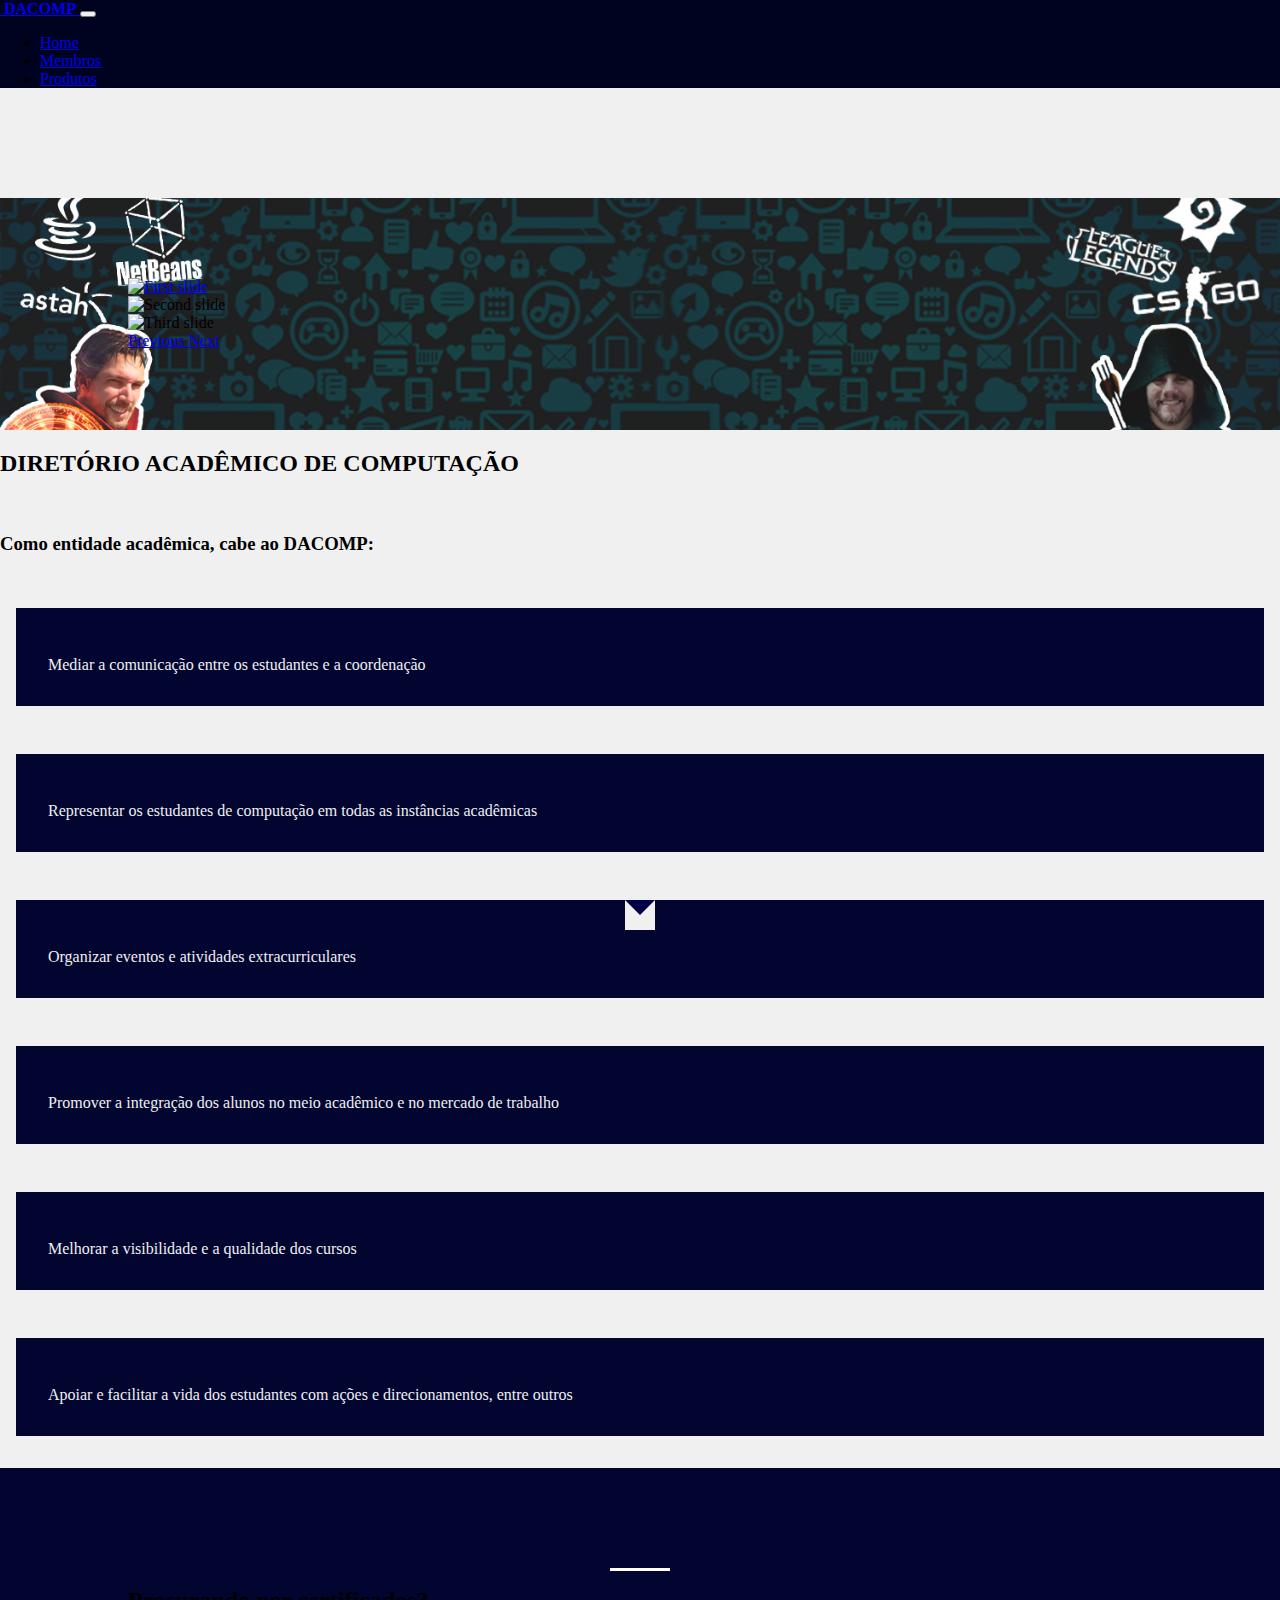
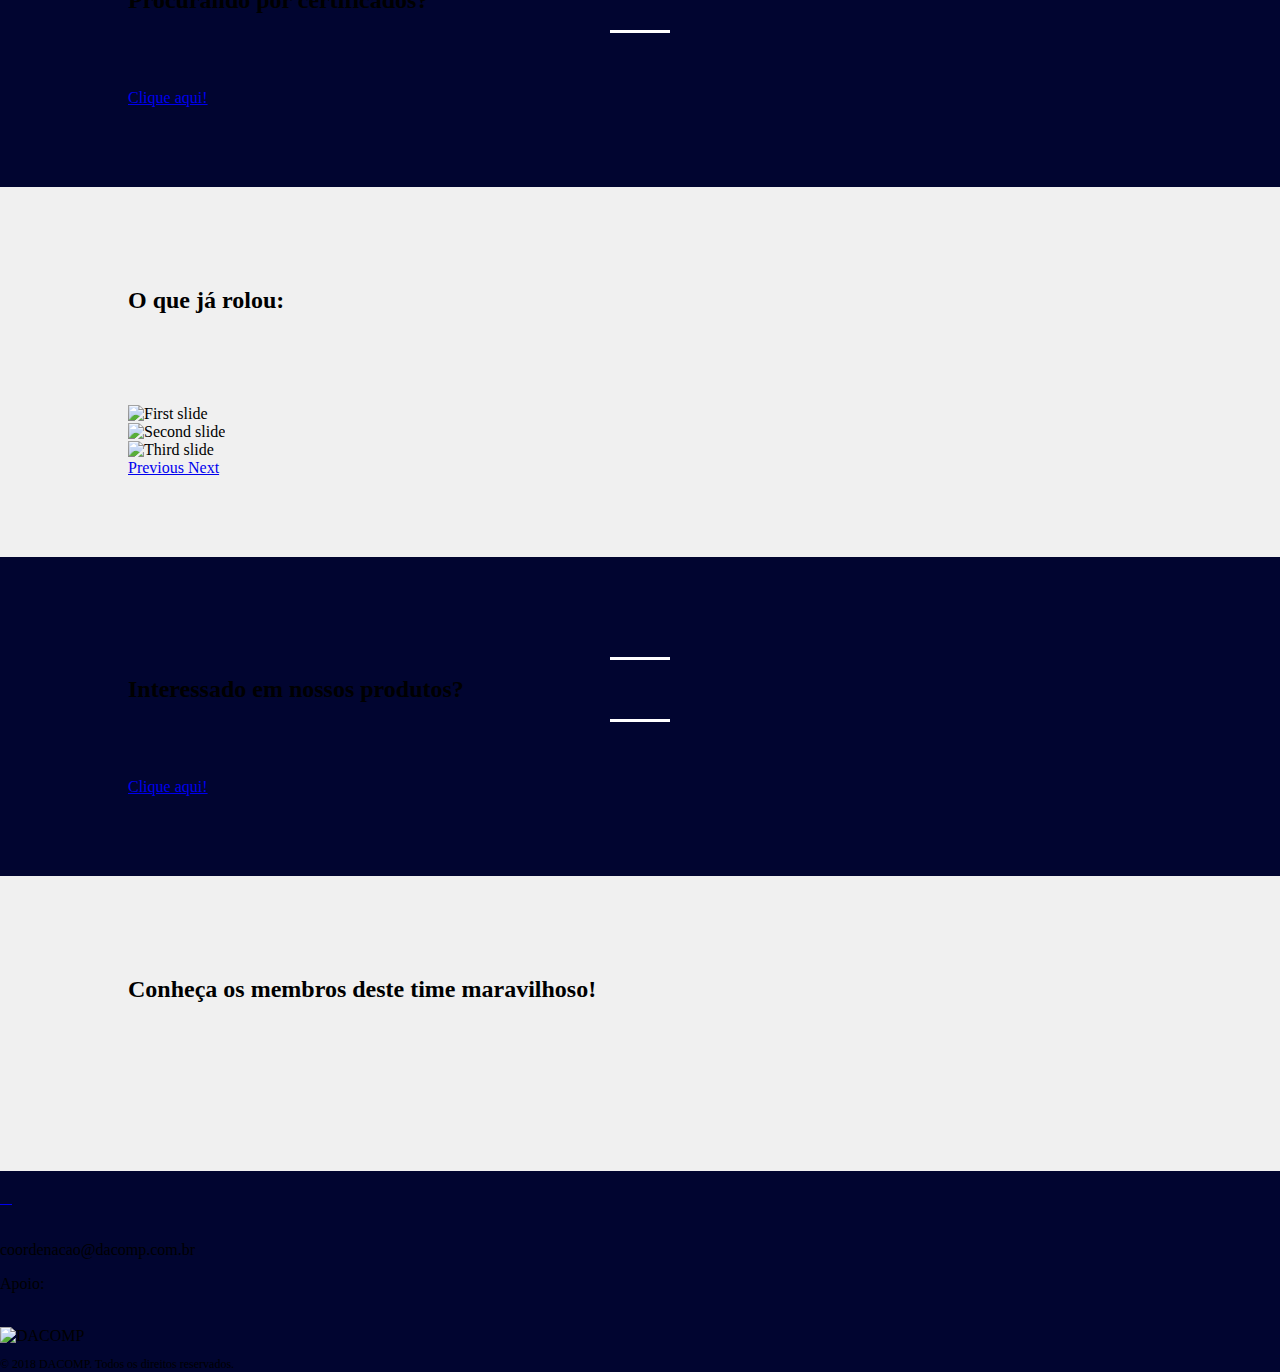
==== index.html @ 83add650 "Alterado membros e produtos" ====
<!DOCTYPE html>
<html lang="en">

<head>
    <meta charset="UTF-8">
    <meta name="viewport" content="width=device-width, initial-scale=1.0">
    <meta http-equiv="X-UA-Compatible" content="ie=edge">

    <!-- <link rel="stylesheet" href="https://maxcdn.bootstrapcdn.com/bootstrap/4.0.0/css/bootstrap.min.css" integrity="sha384-Gn5384xqQ1aoWXA+058RXPxPg6fy4IWvTNh0E263XmFcJlSAwiGgFAW/dAiS6JXm" crossorigin="anonymous"> -->
    <link rel="stylesheet" href="./styles/bootstrap_lux.css">
    <link rel="stylesheet" href="./styles/styles.css">

    <link rel="icon" href="./favicon.ico">

    <title>DACOMP</title>
</head>

<body class="dacomp-is-the-best-da">

    <!-- navbar TOPERZEDSON -->
    <nav class="navbar fixed-top navbar-dark navbar-expand-lg justify-content-between">
        <div class="container">

            <a class="navbar-brand" href="./index.html">
                <img src="./assets/logo_dacomp_vetor_branca_transparente.png" height="45" alt="">
                <strong>DACOMP</strong>
            </a>
            <button class="navbar-toggler" type="button" data-toggle="collapse" data-target="#navbarSupportedContent" aria-controls="navbarSupportedContent" aria-expanded="false" aria-label="Toggle navigation">
                <span class="navbar-toggler-icon"></span>
            </button>
            <div class="collapse navbar-collapse" id="navbarSupportedContent">
                <ul class="navbar-nav mr-auto">
                    <li class="nav-item active">
                        <a class="nav-link" href="./index.html">Home</a>
                    </li>
                    <li class="nav-item">
                        <a class="nav-link" href="./members.html">Membros</a>
                    </li>
                    <li class="nav-item">
                            <a class="nav-link" href="./products.html">Produtos</a>
                        </li>
                </ul>
            </div>

            
        </div>
    </nav>
    

    <div class="pe-nes">
        <!-- esta div serve pra ajustar o tamanho da desgraça do navbar-fixed-top ao resto da page -->
        <!-- TODO: abrir um issue reclamando do navbar-fixed-top no GitHub -->
    </div>

    <!-- carrossel boladasso -->
    <div class="pncdd">
        <div class="container sdds-anken">
            
            <div id="carousel1" class="carousel slide row" data-ride="carousel">
                <div class="carousel-inner">
                    <div class="carousel-item active">
                        <a href="./members.html"><img class="d-block w-100" src="https://scontent.fcpq2-1.fna.fbcdn.net/v/t1.0-9/14937325_1817105541905283_8725481936061679353_n.jpg?oh=362b35175445aebd5ca8279588c37ada&oe=5B26191D" alt="First slide"></a>
                    
                    </div>
                    <div class="carousel-item">
                    <img class="d-block w-100" src="https://scontent.fcpq2-1.fna.fbcdn.net/v/t1.0-9/14937325_1817105541905283_8725481936061679353_n.jpg?oh=362b35175445aebd5ca8279588c37ada&oe=5B26191D" alt="Second slide">
                    </div>
                    <div class="carousel-item">
                    <img class="d-block w-100" src="https://scontent.fcpq2-1.fna.fbcdn.net/v/t1.0-9/14937325_1817105541905283_8725481936061679353_n.jpg?oh=362b35175445aebd5ca8279588c37ada&oe=5B26191D" alt="Third slide">
                    </div>
              
                </div>
                <a class="carousel-control-prev" href="#carousel1" role="button" data-slide="prev">
                    <span class="carousel-control-prev-icon" aria-hidden="true"></span>
                    <span class="sr-only">Previous</span>
                </a>
                <a class="carousel-control-next" href="#carousel1" role="button" data-slide="next">
                    <span class="carousel-control-next-icon" aria-hidden="true"></span>
                    <span class="sr-only">Next</span>
                </a>
            </div>

        </div>

        
    </div>
    
    <!-- sobre nós -->
    <div class="container pncdf text-center w-75">

        <h2><strong>DIRETÓRIO ACADÊMICO DE COMPUTAÇÃO</strong></h2>
        <br>
        <h3>Como entidade acadêmica, cabe ao DACOMP:</h3>
        <br>

        <div class="row">

            <div class="speech-bubble speech-bubble-bottom bg-blue col-md-4">
                <p>Mediar a comunicação entre os estudantes e a coordenação</p>
            </div>

            <div class="speech-bubble speech-bubble-bottom bg-blue col-md-4">
                <p>Representar os estudantes de computação em todas as instâncias acadêmicas</p>
            </div>

            <div class="speech-bubble speech-bubble-bottom bg-blue col-md-4">
                <p>Organizar eventos e atividades extracurriculares</p>
            </div>

            <div class="speech-bubble speech-bubble-bottom bg-blue col-md-4">
                <p>Promover a integração dos alunos no meio acadêmico e no mercado de trabalho</p>
            </div>

            <div class="speech-bubble speech-bubble-bottom bg-blue col-md-4">
                <p>Melhorar a visibilidade e a qualidade dos cursos</p>
            </div>

            <div class="speech-bubble speech-bubble-bottom bg-blue col-md-4">
                <p>Apoiar e facilitar a vida dos estudantes com ações e direcionamentos, entre outros</p>
            </div>

        </div>
    </div>

    <!-- alguém disse certificado? -->
    <div class="bg-blue sdds-anken">
        <div class="container text-center">
            <h2 class="text-light header-effect">Procurando por certificados?</h2>
            <br><br>
            <a href="http://dceutfpr.org.br/login/" class="btn btn-outline-light">Clique aqui!</a>
        </div>
    </div>

    <!-- segundo carrossel boladérrimo -->
    <!-- TODO: ParticleJS -->
    <div>
        <div class="container sdds-anken text-center">

            <h2 style="padding-bottom: 7%;">O que já rolou:</h2>
            
            <div id="carousel2" class="carousel slide row" data-ride="carousel">
                <div class="carousel-inner">
                    <div class="carousel-item active">
                    <img class="d-block w-100" src="https://scontent.fcpq2-1.fna.fbcdn.net/v/t1.0-9/14937325_1817105541905283_8725481936061679353_n.jpg?oh=362b35175445aebd5ca8279588c37ada&oe=5B26191D" alt="First slide">
                    </div>
                    <div class="carousel-item">
                    <img class="d-block w-100" src="https://scontent.fcpq2-1.fna.fbcdn.net/v/t1.0-9/14937325_1817105541905283_8725481936061679353_n.jpg?oh=362b35175445aebd5ca8279588c37ada&oe=5B26191D" alt="Second slide">
                    </div>
                    <div class="carousel-item">
                    <img class="d-block w-100" src="https://scontent.fcpq2-1.fna.fbcdn.net/v/t1.0-9/14937325_1817105541905283_8725481936061679353_n.jpg?oh=362b35175445aebd5ca8279588c37ada&oe=5B26191D" alt="Third slide">
                    </div>
                </div>
                <a class="carousel-control-prev" href="#carousel2" role="button" data-slide="prev">
                    <span class="carousel-control-prev-icon" aria-hidden="true"></span>
                    <span class="sr-only">Previous</span>
                </a>
                <a class="carousel-control-next" href="#carousel2" role="button" data-slide="next">
                    <span class="carousel-control-next-icon" aria-hidden="true"></span>
                    <span class="sr-only">Next</span>
                </a>
            </div>

        </div>

        
    </div>

    <!-- leva pra página de produtos -->
    <div class="bg-blue sdds-anken">
        <div class="container text-center">
            <h2 class="text-light header-effect">Interessado em nossos produtos?</h2>
            <br><br>
            <a href="http://dceutfpr.org.br/login/" class="btn btn-outline-light">Clique aqui!</a>
        </div>
    </div>

    <!-- link pra página dos membros -->
    <div class="container text-center">
        
        <h2 class="sdds-anken">Conheça os membros deste time maravilhoso!</h2>
        
        <a href="./members.html" class="">
            <img src="https://scontent.fcpq2-1.fna.fbcdn.net/v/t1.0-9/17630135_1661794627170675_1693932002051911657_n.jpg?oh=533e855bcac379140e3bf344f9e1c675&oe=5B176020"
             alt="" style="margin-bottom: 5%" class="img-fluid">
        </a>
        
    </div>

    <!-- contatinhos rs hehe -->
    <div class="bg-blue text-light">
        <div class="container text-center foot">
            <div class="row">

                <div class="col-6">
                    <br>
                    <div class="row">

                        <div class="col">
                            
                            <ul class="footer-list list-unstyled">
                                <li>
                                    <a href="https://www.facebook.com/dacompcp/">
                                        <img src="./assets/icons/facebookFlat.svg" alt="" width="10%">
                                    </a>
                                </li>
                                <li>
                                    <a href="https://www.instagram.com/dacompcp/">
                                        <img src="./assets/icons/instagramFlat.png" alt="" width="10%">
                                    </a>
                                </li>
                                <li>
                                    <a href="https://twitter.com/dacompcp">
                                        <img src="./assets/icons/twitterFlat.png" alt="" width="10%">
                                    </a>
                                </li>
                                <li>
                                    <a href="https://www.youtube.com/channel/UCRXId_l2xSd8hueiFrM8HEw">
                                        <img src="./assets/yt_logo_mono_dark.png" alt="" width="10%">
                                    </a>
                                </li>
                            </ul>

                        </div>
                        
                    </div>
                    <br>
                    <p>coordenacao@dacomp.com.br</p>
                    <p>Apoio: <a href="http://www.unect.com.br"><img src="./assets/icons/logo_unect_jr_png.png" alt="" width="10%"> </a>       </>
                </div>

                <div class="col-6">
                    <br>
                    <img src="./assets/icons/icon.ico" alt="DACOMP" class="text-center" width="30%">
                    <p class="copyright">© 2018 DACOMP. Todos os direitos reservados.</p>
                </div>

            </div>
        </div>
    </div>
    
    
    <script src="https://code.jquery.com/jquery-3.2.1.slim.min.js" integrity="sha384-KJ3o2DKtIkvYIK3UENzmM7KCkRr/rE9/Qpg6aAZGJwFDMVNA/GpGFF93hXpG5KkN" crossorigin="anonymous"></script>
    <script src="https://cdnjs.cloudflare.com/ajax/libs/popper.js/1.12.9/umd/popper.min.js" integrity="sha384-ApNbgh9B+Y1QKtv3Rn7W3mgPxhU9K/ScQsAP7hUibX39j7fakFPskvXusvfa0b4Q" crossorigin="anonymous"></script>
    <script src="https://maxcdn.bootstrapcdn.com/bootstrap/4.0.0/js/bootstrap.min.js" integrity="sha384-JZR6Spejh4U02d8jOt6vLEHfe/JQGiRRSQQxSfFWpi1MquVdAyjUar5+76PVCmYl" crossorigin="anonymous"></script>
        
    <!-- inicia os carrosséis -->
    <script>
        $(document).ready(function(){
            $('.carousel').carousel();
        });
    </script>
    
</body>

</html>
---- styles/styles.css ----
body, html {
    height: 100%;
    padding: 0;
    margin: 0;
}

.dacomp-is-the-best-da {
    background-color: 	#f0f0f0;
}

.card {
    background-color: white;
}

.pe-nes{
    height: 93.75px;
}

.pncdd {    
    background: url("../assets/Capa_Anken_90.png") no-repeat center;
    background-size: cover;
    margin-bottom: 1rem;
}

.assossiados {
    border-top: thin solid teal;
    border-radius: 1%;
}

.sdds-anken{
    padding: 5rem 10%;
}

.galao{
    margin-bottom: 2rem;
    padding: 0 4rem;
}

.navbar{
    background-color: black;
}

.pad-top{
    padding-top: 1rem;
}

.img-card {
    height: 20rem;
    width: 100%;
    object-fit: cover;
}

.card-title {
    font-weight: bold;
}

.feitosa {
    box-shadow: 5px 7px 5px #444;
    padding: 0;
    margin: 1rem;    
}

.card {
    border-right: none;
    border-bottom: none;
}

.border-top {
    border-top: 5rem;
}

.footer {
    position: absolute;
    width: 100%;
    padding: 2rem 0;
}

hr {    
    border: 0;
    height: 1px;
    background-image: linear-gradient(to right, rgba(0, 0, 0, 0), rgba(0, 0, 0, 0.75), rgba(0, 0, 0, 0));
}

.speech-bubble {
    color: 	#f0f0f0;
    padding: 2rem;
    border: 1rem solid 	#f0f0f0;
    margin-bottom: 1rem
}

.speech-bubble p {
    margin-bottom: 0;
}

.speech-bubble:after {
    content: '';
    position: absolute;

    width: 0;
    height: 0;

    border: 15px solid;
}

.speech-bubble-bottom:after {
    border-top-color: #010048;

    top: 100%;
    left: 50%;
    margin-left: -15px;   
}

.ruaK {
    margin: 0.33rem 0;
}

.copyright {
    font-size: 0.75rem;
}

.footer-list {
    list-style-type: none;
    margin: 0;
    padding: 0;
}

.footer-list li {
    display: inline;
}

.end {
    display: inline-block;
}

.foot {
    bottom: 0;
}

.media {
    margin: 2rem 0;
    display: inline-block;
}

.media img {
    margin-right: 0 !important;
}

.bg-blue {
    background-color: #010530;
}

.navbar {
    background-color: #000320;
}

.header-effect:before, .header-effect:after {
    content: "";
    display: block;
    width: 60px;
    height: 3px;
    background: #fff;
    margin: 1rem auto;
}

.align-rigth {
    justify-content: flex-end;
}

.relative {
    position: relative;
}

canvas {
    display: block;
    vertical-align: bottom;
}

#particles-js {
    position: absolute;
    width: 100%;
    height: 100%;
    top: 0;
    right: 0;
}

.size {
    max-height: 302px;
    max-width: 791px;
}
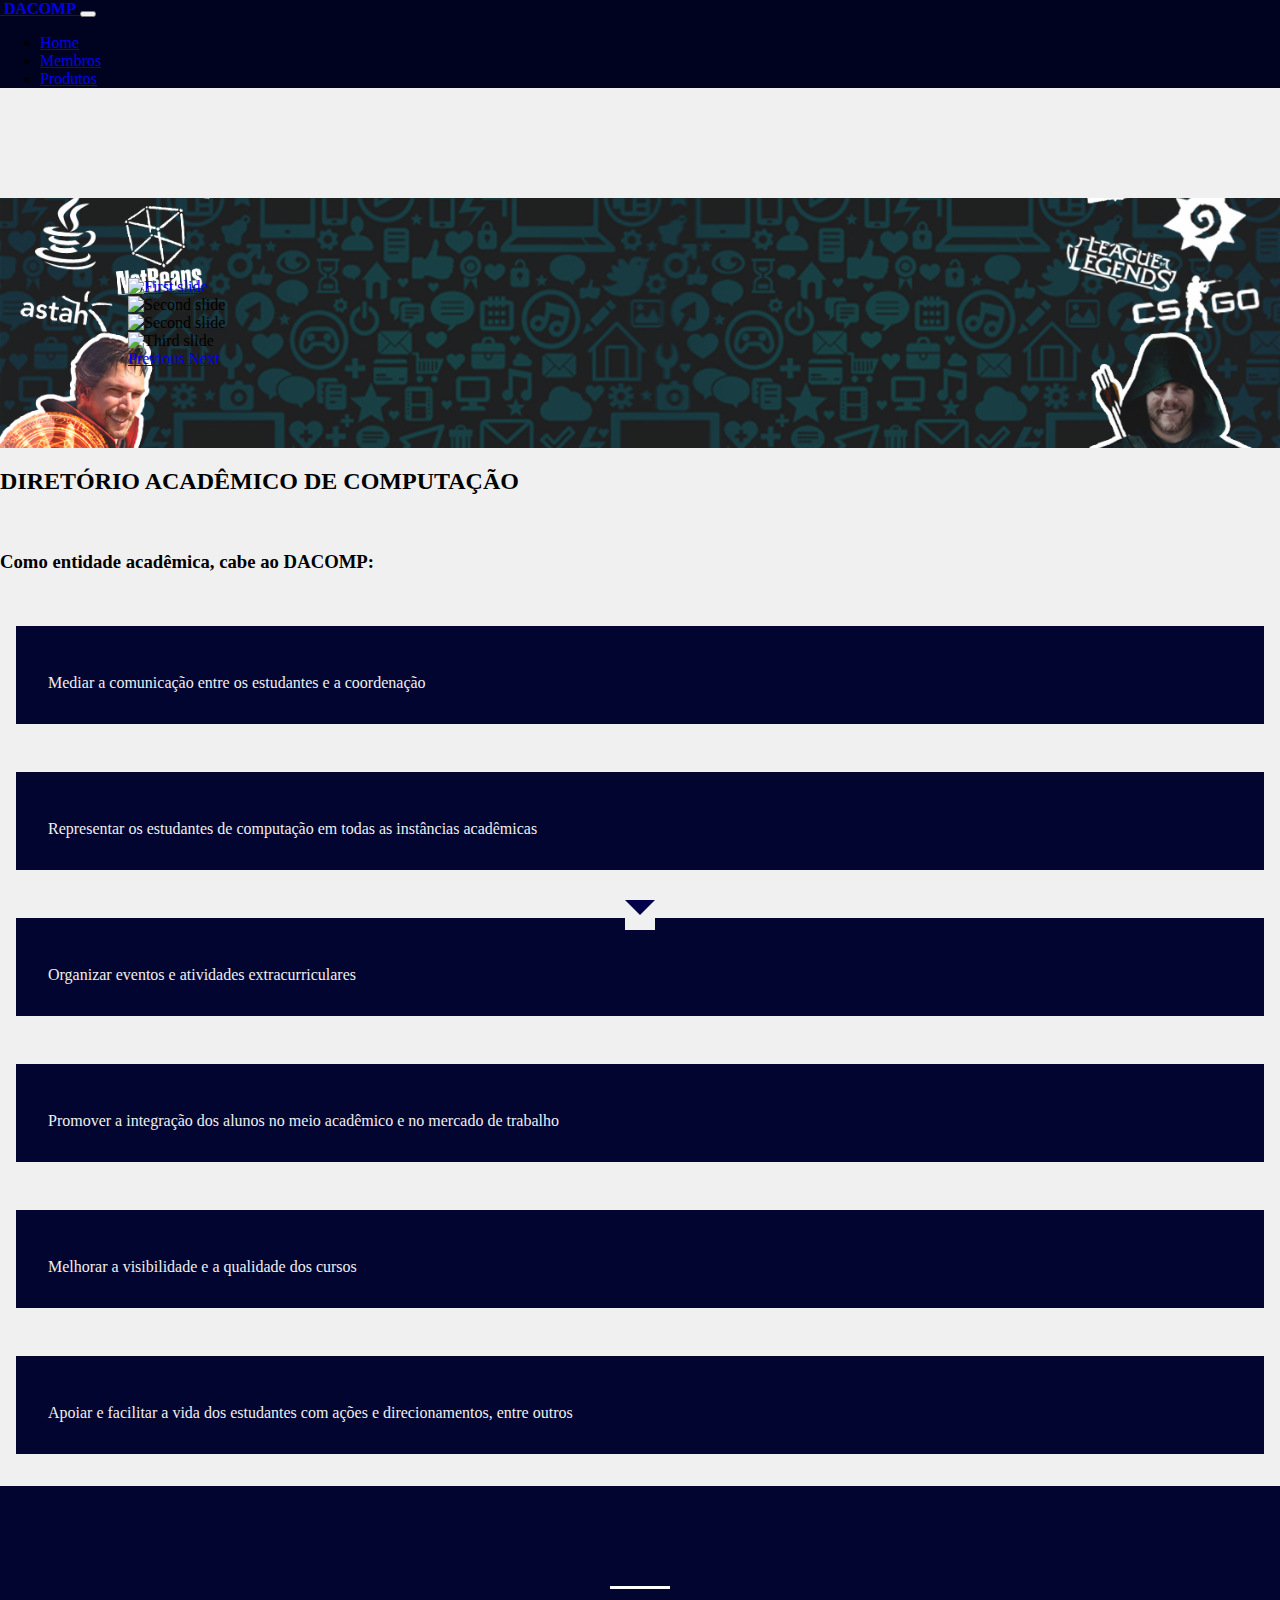
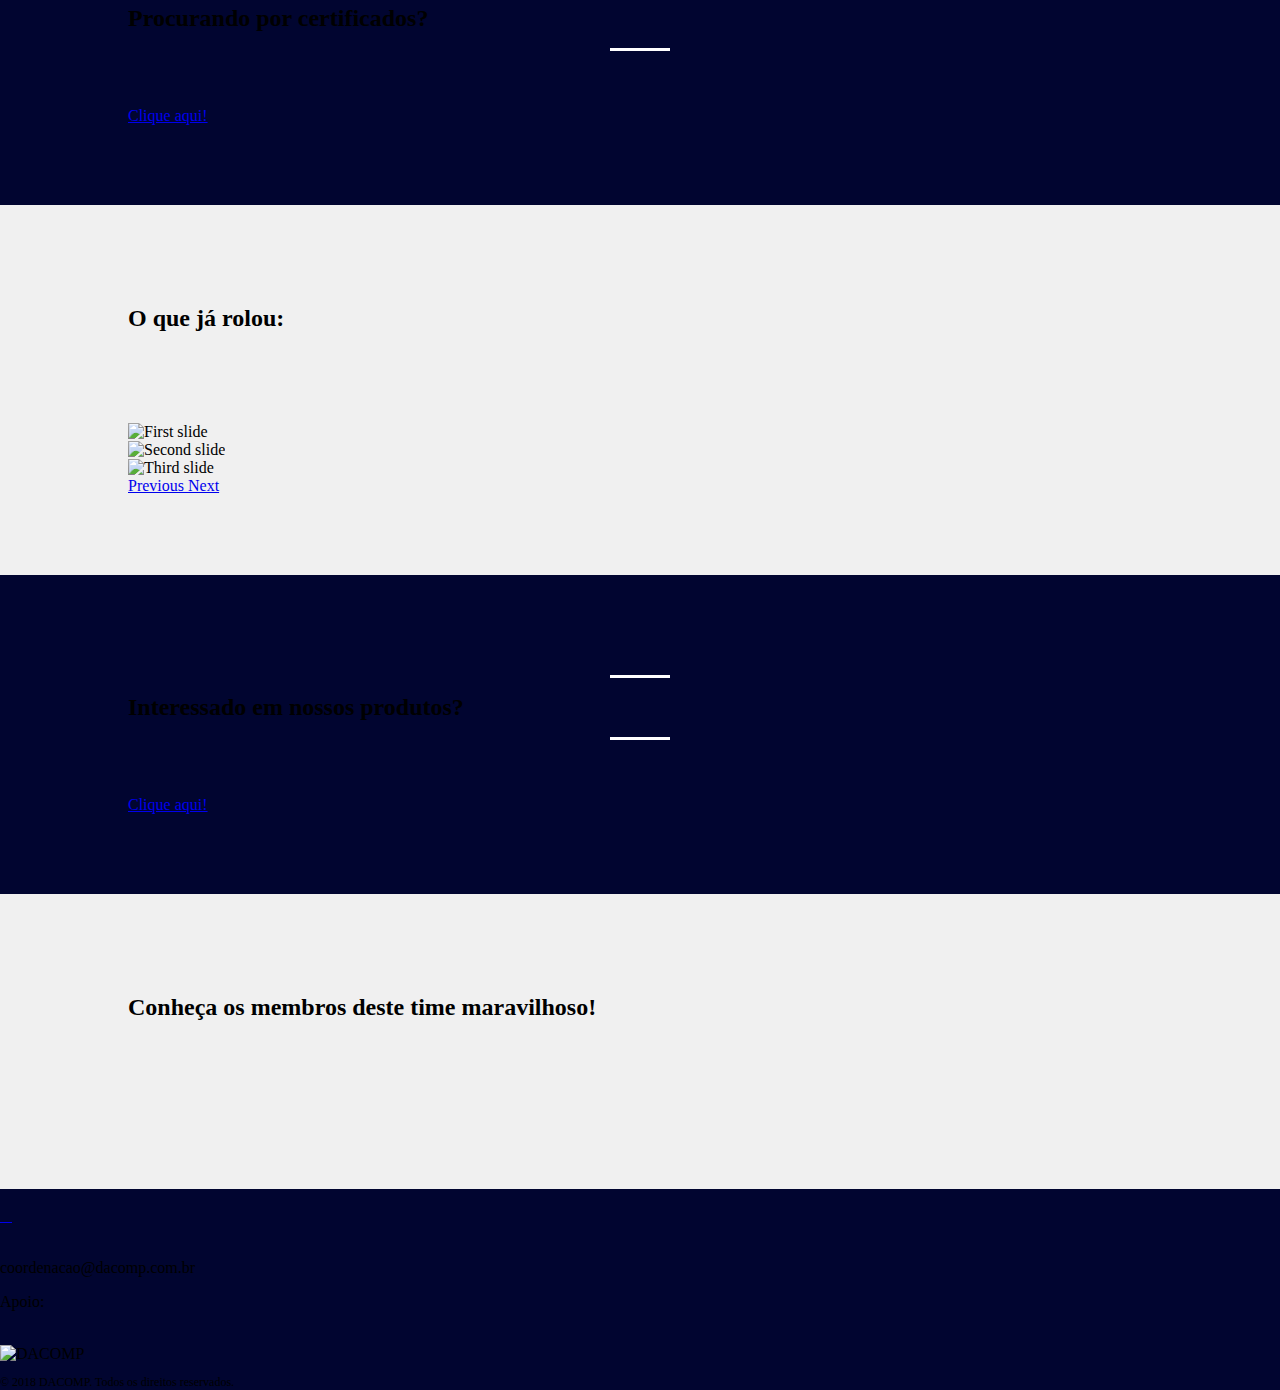
==== commit e0776f3a: "Merge branch 'master' into master" ====
--- a/index.html
+++ b/index.html
@@ -7,7 +7,7 @@
     <meta http-equiv="X-UA-Compatible" content="ie=edge">
 
     <!-- <link rel="stylesheet" href="https://maxcdn.bootstrapcdn.com/bootstrap/4.0.0/css/bootstrap.min.css" integrity="sha384-Gn5384xqQ1aoWXA+058RXPxPg6fy4IWvTNh0E263XmFcJlSAwiGgFAW/dAiS6JXm" crossorigin="anonymous"> -->
-    <link rel="stylesheet" href="./styles/bootstrap_lux.css">
+    <link rel="stylesheet" href="./styles/bootstrap_pulse.css">
     <link rel="stylesheet" href="./styles/styles.css">
 
     <link rel="icon" href="./favicon.ico">
@@ -16,20 +16,19 @@
 </head>
 
 <body class="dacomp-is-the-best-da">
-
     <!-- navbar TOPERZEDSON -->
     <nav class="navbar fixed-top navbar-dark navbar-expand-lg justify-content-between">
         <div class="container">
-
             <a class="navbar-brand" href="./index.html">
                 <img src="./assets/logo_dacomp_vetor_branca_transparente.png" height="45" alt="">
                 <strong>DACOMP</strong>
             </a>
-            <button class="navbar-toggler" type="button" data-toggle="collapse" data-target="#navbarSupportedContent" aria-controls="navbarSupportedContent" aria-expanded="false" aria-label="Toggle navigation">
+            <button class="navbar-toggler" type="button" data-toggle="collapse" data-target="#navbarSupportedContent" aria-controls="navbarSupportedContent"
+                aria-expanded="false" aria-label="Toggle navigation">
                 <span class="navbar-toggler-icon"></span>
             </button>
-            <div class="collapse navbar-collapse" id="navbarSupportedContent">
-                <ul class="navbar-nav mr-auto">
+            <div class="collapse navbar-collapse align-rigth" id="navbarSupportedContent">
+                <ul class="navbar-nav">
                     <li class="nav-item active">
                         <a class="nav-link" href="./index.html">Home</a>
                     </li>
@@ -37,38 +36,43 @@
                         <a class="nav-link" href="./members.html">Membros</a>
                     </li>
                     <li class="nav-item">
-                            <a class="nav-link" href="./products.html">Produtos</a>
-                        </li>
+                        <a class="nav-link" href="./products.html">Produtos</a>
+                    </li>
                 </ul>
             </div>
 
-            
         </div>
     </nav>
-    
+
 
     <div class="pe-nes">
         <!-- esta div serve pra ajustar o tamanho da desgraça do navbar-fixed-top ao resto da page -->
         <!-- TODO: abrir um issue reclamando do navbar-fixed-top no GitHub -->
     </div>
-
     <!-- carrossel boladasso -->
     <div class="pncdd">
         <div class="container sdds-anken">
-            
+
             <div id="carousel1" class="carousel slide row" data-ride="carousel">
                 <div class="carousel-inner">
-                    <div class="carousel-item active">
-                        <a href="./members.html"><img class="d-block w-100" src="https://scontent.fcpq2-1.fna.fbcdn.net/v/t1.0-9/14937325_1817105541905283_8725481936061679353_n.jpg?oh=362b35175445aebd5ca8279588c37ada&oe=5B26191D" alt="First slide"></a>
-                    
-                    </div>
-                    <div class="carousel-item">
-                    <img class="d-block w-100" src="https://scontent.fcpq2-1.fna.fbcdn.net/v/t1.0-9/14937325_1817105541905283_8725481936061679353_n.jpg?oh=362b35175445aebd5ca8279588c37ada&oe=5B26191D" alt="Second slide">
-                    </div>
-                    <div class="carousel-item">
-                    <img class="d-block w-100" src="https://scontent.fcpq2-1.fna.fbcdn.net/v/t1.0-9/14937325_1817105541905283_8725481936061679353_n.jpg?oh=362b35175445aebd5ca8279588c37ada&oe=5B26191D" alt="Third slide">
-                    </div>
-              
+                    <div class="carousel-item active size">
+                        <a href="./members.html">
+                            <img class="d-block" src="https://scontent.fbfh2-1.fna.fbcdn.net/v/t1.0-9/27459224_2015128715170596_6466047211336008799_n.png?oh=f4fd5f4668c6b86caeef82988ce68652&oe=5B0FC0C7"
+                                alt="First slide">
+                        </a>
+                    </div>
+                    <div class="carousel-item size ">
+                        <img class="d-block" src="https://scontent.fbfh2-1.fna.fbcdn.net/v/t1.0-9/27750053_2015128751837259_4847622181381446863_n.png?oh=65f9b310fce55e416857acd5f3140cf3&oe=5B1641E2"
+                            alt="Second slide">
+                    </div>
+                    <div class="carousel-item size ">
+                            <img class="d-block" src="https://scontent.fbfh2-1.fna.fbcdn.net/v/t1.0-9/27459514_2015128701837264_4032805650355680926_n.png?oh=ba7d13a094dd7e53b1b92a1c69c1f658&oe=5B1627D1"
+                                alt="Second slide">
+                        </div>
+                    <div class="carousel-item size ">
+                        <img class="d-block" src="https://scontent.fbfh2-1.fna.fbcdn.net/v/t1.0-9/27459690_2016530398363761_8334094086615996737_n.png?oh=113c725f9947fab554a13046d72d0f74&oe=5B432CB9"
+                            alt="Third slide">
+                    </div>
                 </div>
                 <a class="carousel-control-prev" href="#carousel1" role="button" data-slide="prev">
                     <span class="carousel-control-prev-icon" aria-hidden="true"></span>
@@ -82,13 +86,15 @@
 
         </div>
 
-        
-    </div>
-    
+
+    </div>
+
     <!-- sobre nós -->
     <div class="container pncdf text-center w-75">
 
-        <h2><strong>DIRETÓRIO ACADÊMICO DE COMPUTAÇÃO</strong></h2>
+        <h2>
+            <strong>DIRETÓRIO ACADÊMICO DE COMPUTAÇÃO</strong>
+        </h2>
         <br>
         <h3>Como entidade acadêmica, cabe ao DACOMP:</h3>
         <br>
@@ -126,7 +132,8 @@
     <div class="bg-blue sdds-anken">
         <div class="container text-center">
             <h2 class="text-light header-effect">Procurando por certificados?</h2>
-            <br><br>
+            <br>
+            <br>
             <a href="http://dceutfpr.org.br/login/" class="btn btn-outline-light">Clique aqui!</a>
         </div>
     </div>
@@ -137,17 +144,20 @@
         <div class="container sdds-anken text-center">
 
             <h2 style="padding-bottom: 7%;">O que já rolou:</h2>
-            
+
             <div id="carousel2" class="carousel slide row" data-ride="carousel">
                 <div class="carousel-inner">
                     <div class="carousel-item active">
-                    <img class="d-block w-100" src="https://scontent.fcpq2-1.fna.fbcdn.net/v/t1.0-9/14937325_1817105541905283_8725481936061679353_n.jpg?oh=362b35175445aebd5ca8279588c37ada&oe=5B26191D" alt="First slide">
+                        <img class="d-block w-100" src="https://scontent.fcpq2-1.fna.fbcdn.net/v/t1.0-9/14937325_1817105541905283_8725481936061679353_n.jpg?oh=362b35175445aebd5ca8279588c37ada&oe=5B26191D"
+                            alt="First slide">
                     </div>
                     <div class="carousel-item">
-                    <img class="d-block w-100" src="https://scontent.fcpq2-1.fna.fbcdn.net/v/t1.0-9/14937325_1817105541905283_8725481936061679353_n.jpg?oh=362b35175445aebd5ca8279588c37ada&oe=5B26191D" alt="Second slide">
+                        <img class="d-block w-100" src="https://scontent.fcpq2-1.fna.fbcdn.net/v/t1.0-9/14937325_1817105541905283_8725481936061679353_n.jpg?oh=362b35175445aebd5ca8279588c37ada&oe=5B26191D"
+                            alt="Second slide">
                     </div>
                     <div class="carousel-item">
-                    <img class="d-block w-100" src="https://scontent.fcpq2-1.fna.fbcdn.net/v/t1.0-9/14937325_1817105541905283_8725481936061679353_n.jpg?oh=362b35175445aebd5ca8279588c37ada&oe=5B26191D" alt="Third slide">
+                        <img class="d-block w-100" src="https://scontent.fcpq2-1.fna.fbcdn.net/v/t1.0-9/14937325_1817105541905283_8725481936061679353_n.jpg?oh=362b35175445aebd5ca8279588c37ada&oe=5B26191D"
+                            alt="Third slide">
                     </div>
                 </div>
                 <a class="carousel-control-prev" href="#carousel2" role="button" data-slide="prev">
@@ -162,28 +172,29 @@
 
         </div>
 
-        
+
     </div>
 
     <!-- leva pra página de produtos -->
     <div class="bg-blue sdds-anken">
         <div class="container text-center">
             <h2 class="text-light header-effect">Interessado em nossos produtos?</h2>
-            <br><br>
+            <br>
+            <br>
             <a href="http://dceutfpr.org.br/login/" class="btn btn-outline-light">Clique aqui!</a>
         </div>
     </div>
 
     <!-- link pra página dos membros -->
     <div class="container text-center">
-        
+
         <h2 class="sdds-anken">Conheça os membros deste time maravilhoso!</h2>
-        
+
         <a href="./members.html" class="">
             <img src="https://scontent.fcpq2-1.fna.fbcdn.net/v/t1.0-9/17630135_1661794627170675_1693932002051911657_n.jpg?oh=533e855bcac379140e3bf344f9e1c675&oe=5B176020"
-             alt="" style="margin-bottom: 5%" class="img-fluid">
+                alt="" style="margin-bottom: 5%" class="img-fluid">
         </a>
-        
+
     </div>
 
     <!-- contatinhos rs hehe -->
@@ -196,7 +207,7 @@
                     <div class="row">
 
                         <div class="col">
-                            
+
                             <ul class="footer-list list-unstyled">
                                 <li>
                                     <a href="https://www.facebook.com/dacompcp/">
@@ -221,7 +232,7 @@
                             </ul>
 
                         </div>
-                        
+
                     </div>
                     <br>
                     <p>coordenacao@dacomp.com.br</p>
@@ -237,19 +248,23 @@
             </div>
         </div>
     </div>
-    
-    
-    <script src="https://code.jquery.com/jquery-3.2.1.slim.min.js" integrity="sha384-KJ3o2DKtIkvYIK3UENzmM7KCkRr/rE9/Qpg6aAZGJwFDMVNA/GpGFF93hXpG5KkN" crossorigin="anonymous"></script>
-    <script src="https://cdnjs.cloudflare.com/ajax/libs/popper.js/1.12.9/umd/popper.min.js" integrity="sha384-ApNbgh9B+Y1QKtv3Rn7W3mgPxhU9K/ScQsAP7hUibX39j7fakFPskvXusvfa0b4Q" crossorigin="anonymous"></script>
-    <script src="https://maxcdn.bootstrapcdn.com/bootstrap/4.0.0/js/bootstrap.min.js" integrity="sha384-JZR6Spejh4U02d8jOt6vLEHfe/JQGiRRSQQxSfFWpi1MquVdAyjUar5+76PVCmYl" crossorigin="anonymous"></script>
+
+
+    <script src="https://code.jquery.com/jquery-3.2.1.slim.min.js" integrity="sha384-KJ3o2DKtIkvYIK3UENzmM7KCkRr/rE9/Qpg6aAZGJwFDMVNA/GpGFF93hXpG5KkN"
+        crossorigin="anonymous"></script>
+    <script src="https://cdnjs.cloudflare.com/ajax/libs/popper.js/1.12.9/umd/popper.min.js" integrity="sha384-ApNbgh9B+Y1QKtv3Rn7W3mgPxhU9K/ScQsAP7hUibX39j7fakFPskvXusvfa0b4Q"
+        crossorigin="anonymous"></script>
+    <script src="https://maxcdn.bootstrapcdn.com/bootstrap/4.0.0/js/bootstrap.min.js" integrity="sha384-JZR6Spejh4U02d8jOt6vLEHfe/JQGiRRSQQxSfFWpi1MquVdAyjUar5+76PVCmYl"
+        crossorigin="anonymous"></script>
         
     <!-- inicia os carrosséis -->
     <script>
-        $(document).ready(function(){
+        $(document).ready(function () {
             $('.carousel').carousel();
-        });
+        });       
     </script>
-    
+
+
 </body>
 
 </html>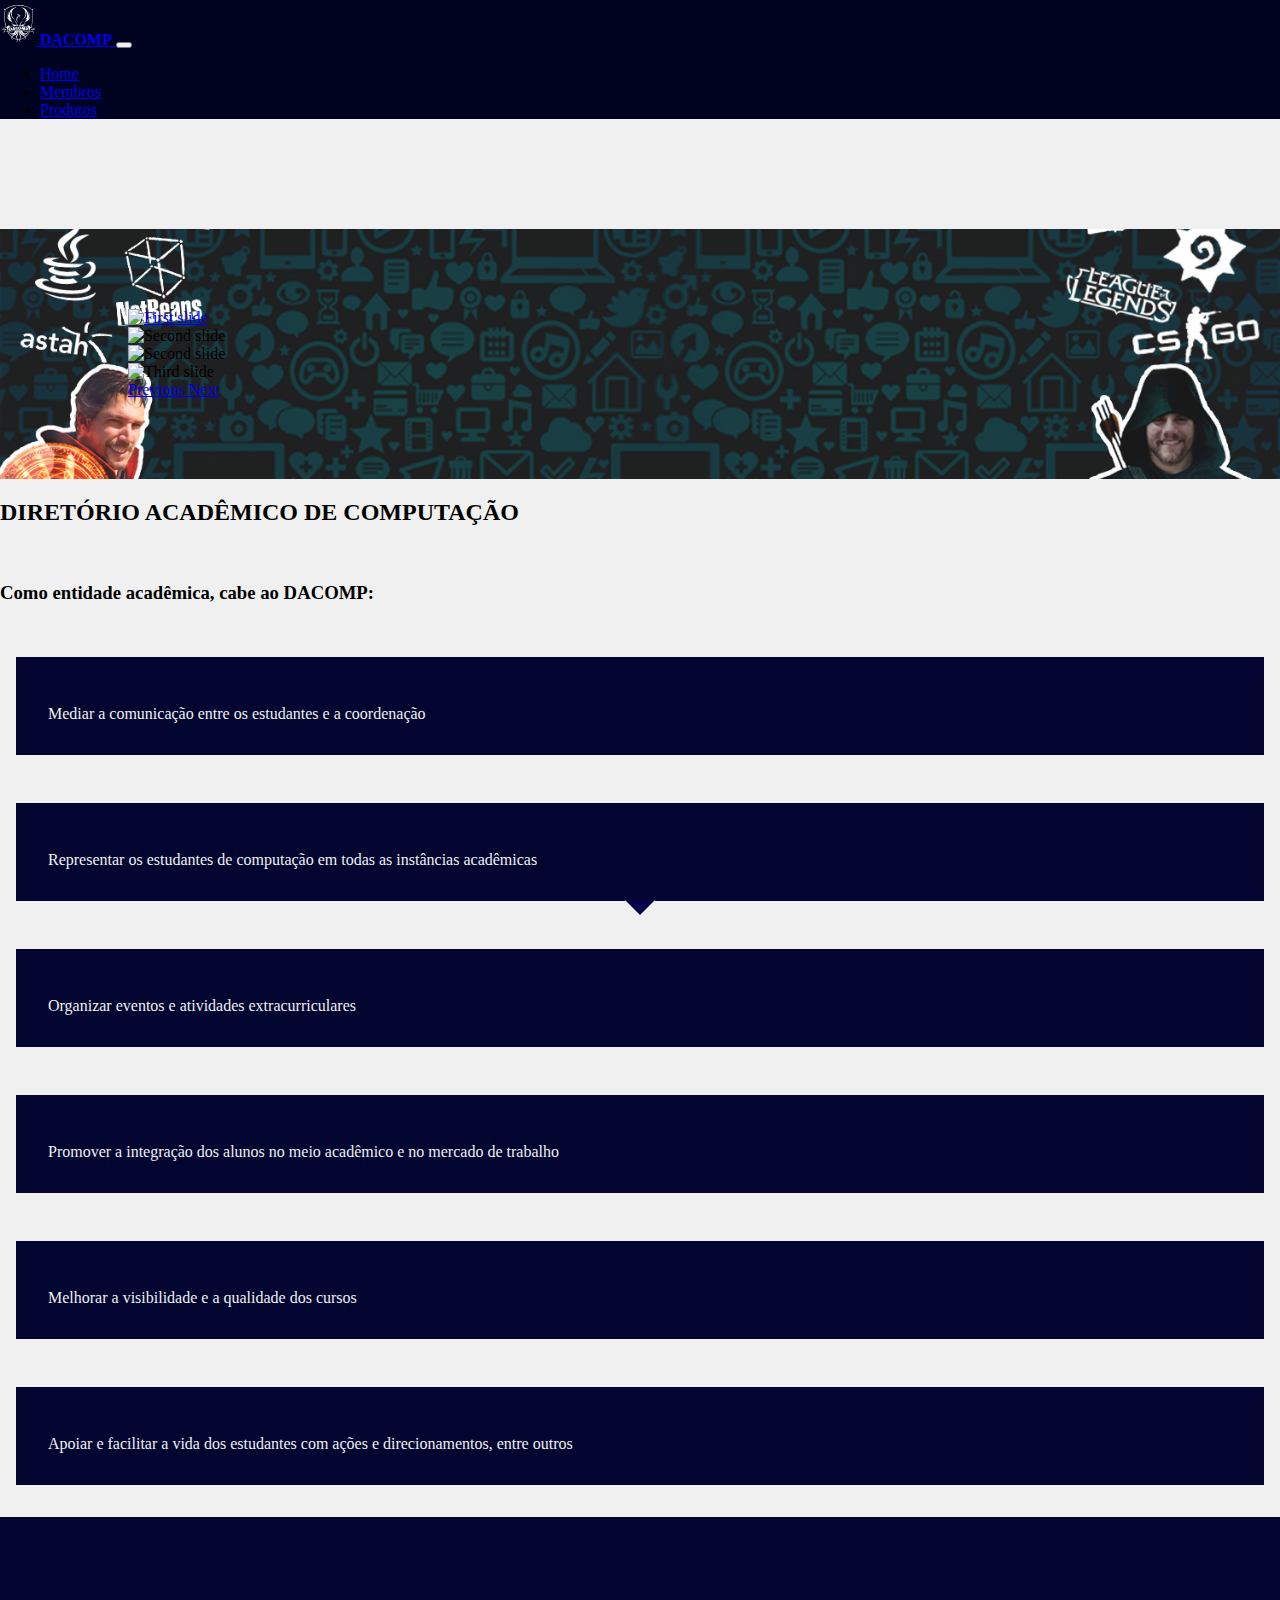
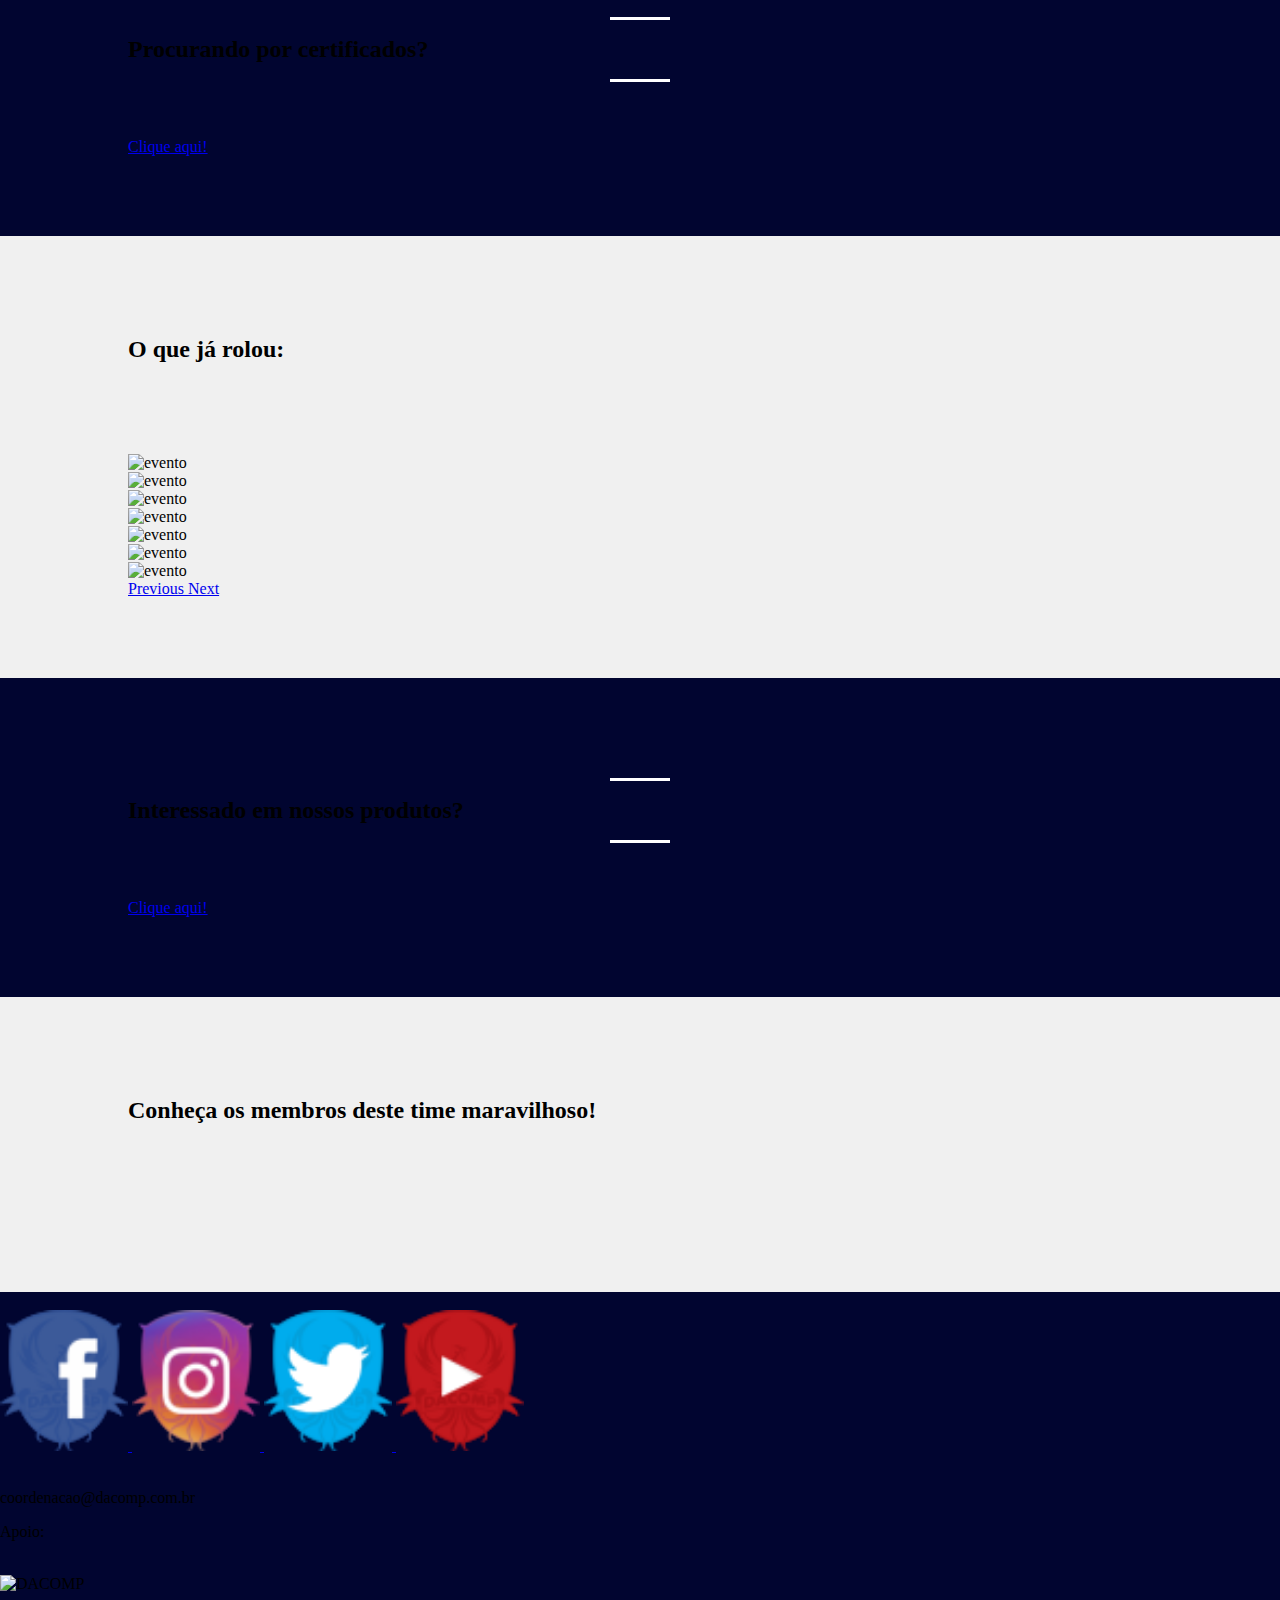
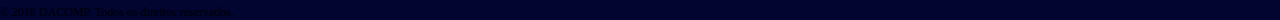
==== commit a9e554d1: "ajustes" ====
--- a/index.html
+++ b/index.html
@@ -20,7 +20,7 @@
     <nav class="navbar fixed-top navbar-dark navbar-expand-lg justify-content-between">
         <div class="container">
             <a class="navbar-brand" href="./index.html">
-                <img src="./assets/logo_dacomp_vetor_branca_transparente.png" height="45" alt="">
+                <img src="./assets/logo_dacompr_branca_transparente_vetor.svg" height="45" alt="">
                 <strong>DACOMP</strong>
             </a>
             <button class="navbar-toggler" type="button" data-toggle="collapse" data-target="#navbarSupportedContent" aria-controls="navbarSupportedContent"
@@ -148,16 +148,32 @@
             <div id="carousel2" class="carousel slide row" data-ride="carousel">
                 <div class="carousel-inner">
                     <div class="carousel-item active">
-                        <img class="d-block w-100" src="https://scontent.fcpq2-1.fna.fbcdn.net/v/t1.0-9/14937325_1817105541905283_8725481936061679353_n.jpg?oh=362b35175445aebd5ca8279588c37ada&oe=5B26191D"
-                            alt="First slide">
-                    </div>
-                    <div class="carousel-item">
-                        <img class="d-block w-100" src="https://scontent.fcpq2-1.fna.fbcdn.net/v/t1.0-9/14937325_1817105541905283_8725481936061679353_n.jpg?oh=362b35175445aebd5ca8279588c37ada&oe=5B26191D"
-                            alt="Second slide">
-                    </div>
-                    <div class="carousel-item">
-                        <img class="d-block w-100" src="https://scontent.fcpq2-1.fna.fbcdn.net/v/t1.0-9/14937325_1817105541905283_8725481936061679353_n.jpg?oh=362b35175445aebd5ca8279588c37ada&oe=5B26191D"
-                            alt="Third slide">
+                        <img class="d-block w-100" src="https://scontent.fbfh3-1.fna.fbcdn.net/v/t1.0-9/19657184_1774955155854621_1198456145360997957_n.jpg?_nc_cat=0&oh=6c5fb816da5a3409c62cceafa30c919c&oe=5B5BFEBD"
+                            alt="evento">
+                    </div>
+                    <div class="carousel-item">
+                        <img class="d-block w-100" src="https://scontent.fbfh3-1.fna.fbcdn.net/v/t1.0-9/20638983_1819006131449523_7461695376388515208_n.jpg?_nc_cat=0&oh=86ed99a1c47aff8b2ae8d0b889771414&oe=5B8989C7"
+                            alt="evento">
+                    </div>
+                    <div class="carousel-item">
+                        <img class="d-block w-100" src="https://scontent.fbfh3-1.fna.fbcdn.net/v/t1.0-9/22894254_1906682669348535_9118498276386015604_n.jpg?_nc_cat=0&oh=c328666f14cbd6f91bbb4643c24758d6&oe=5B53728E"
+                            alt="evento">
+                    </div>
+                    <div class="carousel-item">
+                        <img class="d-block w-100" src="https://scontent.fbfh3-1.fna.fbcdn.net/v/t1.0-9/19601219_1774955185854618_3721226794460759663_n.jpg?_nc_cat=0&oh=98be4470043374b70d9acf09f24953ab&oe=5B5C83CC"
+                            alt="evento">
+                    </div>
+                    <div class="carousel-item">
+                        <img class="d-block w-100" src="https://scontent.fbfh3-1.fna.fbcdn.net/v/t1.0-9/19598712_1774954882521315_2280293506185798297_n.jpg?_nc_cat=0&oh=aeb58132589b234f0e83f9c3ad76dec6&oe=5B9A0C86"
+                            alt="evento">
+                    </div>
+                    <div class="carousel-item">
+                        <img class="d-block w-100" src="https://scontent.fbfh3-1.fna.fbcdn.net/v/t1.0-9/16508466_1602945896388882_6160788847804321667_n.jpg?_nc_cat=0&oh=421140091d2e44515d867c99a0976280&oe=5B546693"
+                            alt="evento">
+                    </div>
+                    <div class="carousel-item">
+                        <img class="d-block w-100" src="https://scontent.fbfh3-1.fna.fbcdn.net/v/t1.0-9/16473623_1602941686389303_8055222777230279810_n.jpg?_nc_cat=0&oh=abba5112c777f23aff963320bf1081c8&oe=5B93D1D9"
+                            alt="evento">
                     </div>
                 </div>
                 <a class="carousel-control-prev" href="#carousel2" role="button" data-slide="prev">
@@ -181,7 +197,7 @@
             <h2 class="text-light header-effect">Interessado em nossos produtos?</h2>
             <br>
             <br>
-            <a href="http://dceutfpr.org.br/login/" class="btn btn-outline-light">Clique aqui!</a>
+            <a href="./products.html" class="btn btn-outline-light">Clique aqui!</a>
         </div>
     </div>
 
@@ -211,22 +227,22 @@
                             <ul class="footer-list list-unstyled">
                                 <li>
                                     <a href="https://www.facebook.com/dacompcp/">
-                                        <img src="./assets/icons/facebookFlat.svg" alt="" width="10%">
+                                        <img src="./assets/icons/facebook-dacomp.png" alt="" width="10%">
                                     </a>
                                 </li>
                                 <li>
                                     <a href="https://www.instagram.com/dacompcp/">
-                                        <img src="./assets/icons/instagramFlat.png" alt="" width="10%">
+                                        <img src="./assets/icons/instagram-dacomp.png" alt="" width="10%">
                                     </a>
                                 </li>
                                 <li>
                                     <a href="https://twitter.com/dacompcp">
-                                        <img src="./assets/icons/twitterFlat.png" alt="" width="10%">
+                                        <img src="./assets/icons/twitter-dacomp.png" alt="" width="10%">
                                     </a>
                                 </li>
                                 <li>
                                     <a href="https://www.youtube.com/channel/UCRXId_l2xSd8hueiFrM8HEw">
-                                        <img src="./assets/yt_logo_mono_dark.png" alt="" width="10%">
+                                        <img src="./assets/icons/youtube-dacomp.png" alt="" width="10%">
                                     </a>
                                 </li>
                             </ul>
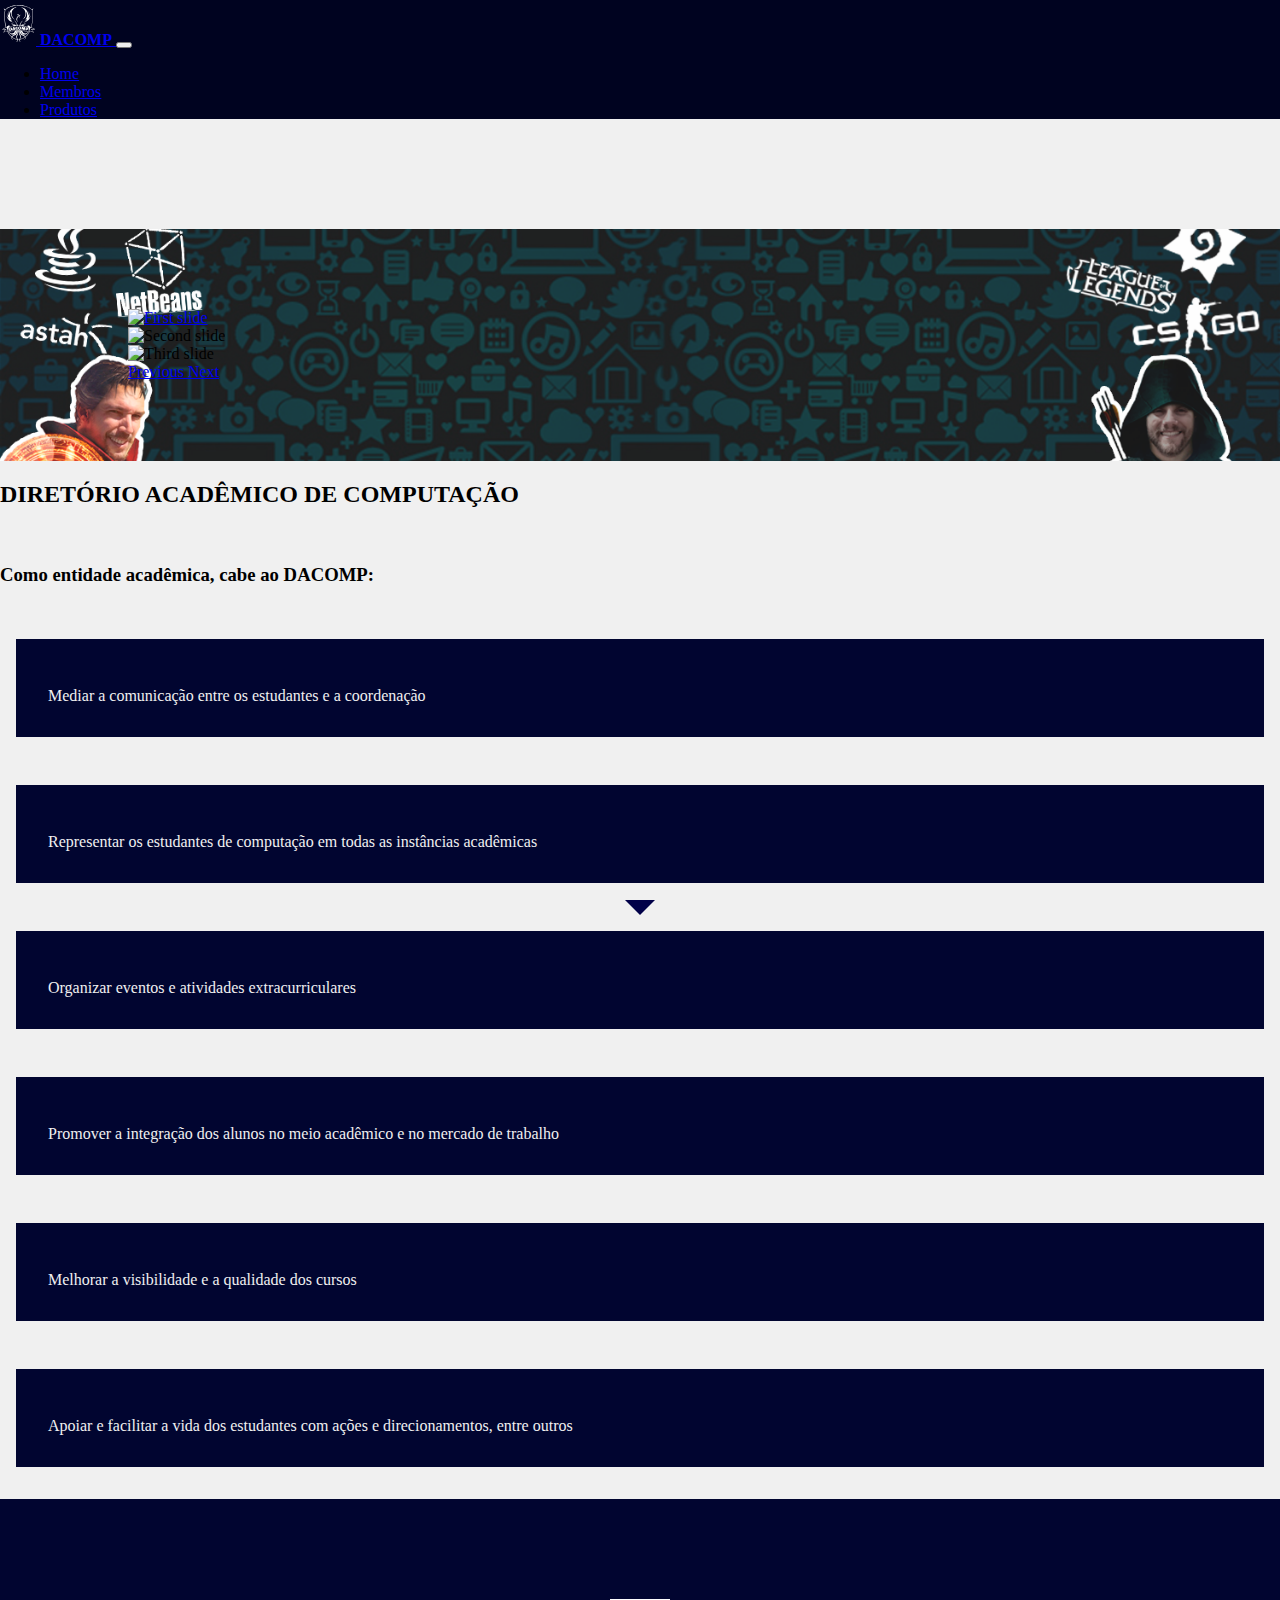
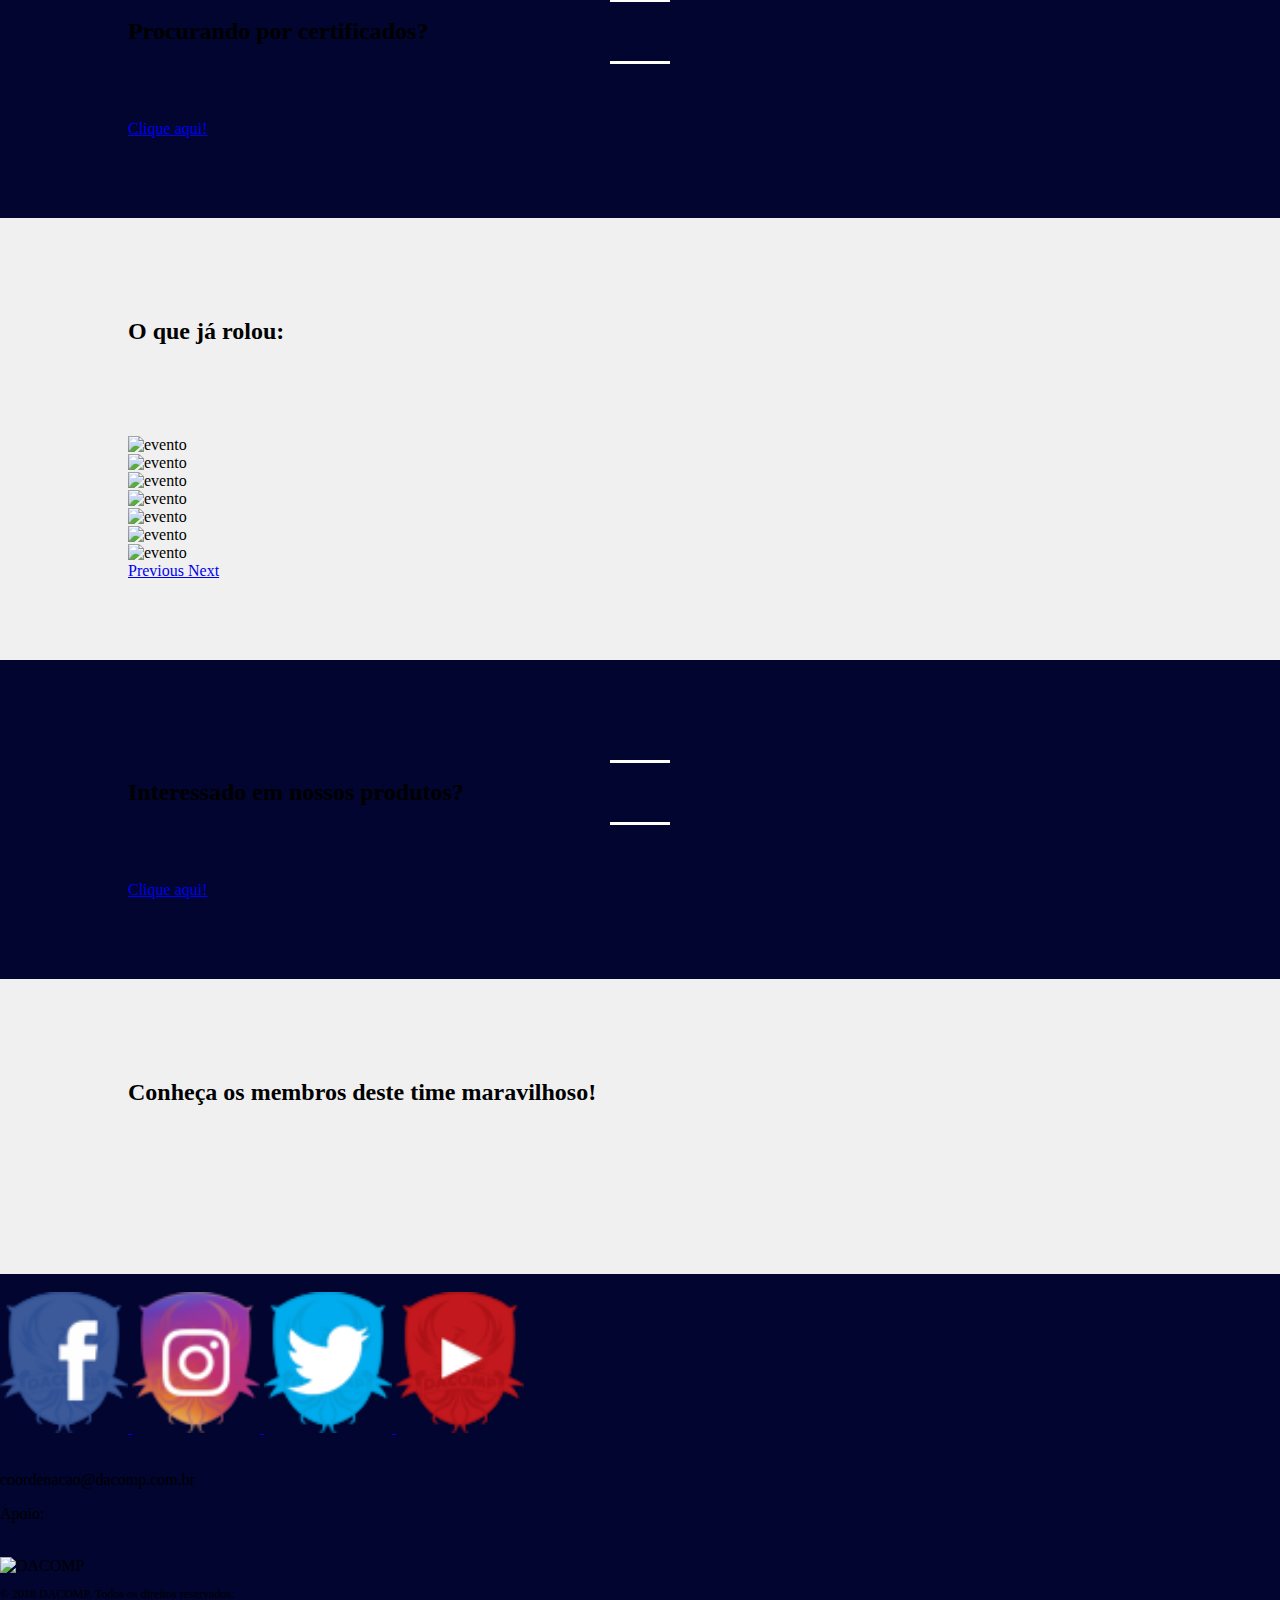
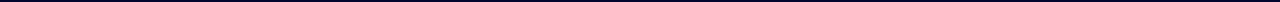
==== commit b29b62d0: "update" ====
--- a/index.html
+++ b/index.html
@@ -57,20 +57,15 @@
                 <div class="carousel-inner">
                     <div class="carousel-item active size">
                         <a href="./members.html">
-                            <img class="d-block" src="https://scontent.fbfh2-1.fna.fbcdn.net/v/t1.0-9/27459224_2015128715170596_6466047211336008799_n.png?oh=f4fd5f4668c6b86caeef82988ce68652&oe=5B0FC0C7"
-                                alt="First slide">
+                            <img class="d-block" src="https://scontent.fbfh3-1.fna.fbcdn.net/v/t1.0-9/37749290_2238434049506727_5329038010325401600_n.png?_nc_cat=0&oh=9c0028e00db3d1867510cd59c9691040&oe=5BD1DBE7" alt="First slide">
                         </a>
                     </div>
                     <div class="carousel-item size ">
-                        <img class="d-block" src="https://scontent.fbfh2-1.fna.fbcdn.net/v/t1.0-9/27750053_2015128751837259_4847622181381446863_n.png?oh=65f9b310fce55e416857acd5f3140cf3&oe=5B1641E2"
+                        <img class="d-block" src="https://scontent.fbfh3-1.fna.fbcdn.net/v/t1.0-9/37762555_2238434029506729_4263588539813330944_n.png?_nc_cat=0&oh=bd65c78e876b0fd41c2995162e23b4cb&oe=5C02B14C"
                             alt="Second slide">
                     </div>
                     <div class="carousel-item size ">
-                            <img class="d-block" src="https://scontent.fbfh2-1.fna.fbcdn.net/v/t1.0-9/27459514_2015128701837264_4032805650355680926_n.png?oh=ba7d13a094dd7e53b1b92a1c69c1f658&oe=5B1627D1"
-                                alt="Second slide">
-                        </div>
-                    <div class="carousel-item size ">
-                        <img class="d-block" src="https://scontent.fbfh2-1.fna.fbcdn.net/v/t1.0-9/27459690_2016530398363761_8334094086615996737_n.png?oh=113c725f9947fab554a13046d72d0f74&oe=5B432CB9"
+                        <img class="d-block" src="https://scontent.fbfh3-1.fna.fbcdn.net/v/t1.0-9/37697583_2238433929506739_615230739184615424_n.png?_nc_cat=0&oh=462ec11cff6eac585fc99aca12d39c86&oe=5C13C6E7"
                             alt="Third slide">
                     </div>
                 </div>
@@ -148,27 +143,25 @@
             <div id="carousel2" class="carousel slide row" data-ride="carousel">
                 <div class="carousel-inner">
                     <div class="carousel-item active">
-                        <img class="d-block w-100" src="https://scontent.fbfh3-1.fna.fbcdn.net/v/t1.0-9/19657184_1774955155854621_1198456145360997957_n.jpg?_nc_cat=0&oh=6c5fb816da5a3409c62cceafa30c919c&oe=5B5BFEBD"
-                            alt="evento">
-                    </div>
-                    <div class="carousel-item">
-                        <img class="d-block w-100" src="https://scontent.fbfh3-1.fna.fbcdn.net/v/t1.0-9/20638983_1819006131449523_7461695376388515208_n.jpg?_nc_cat=0&oh=86ed99a1c47aff8b2ae8d0b889771414&oe=5B8989C7"
-                            alt="evento">
-                    </div>
-                    <div class="carousel-item">
-                        <img class="d-block w-100" src="https://scontent.fbfh3-1.fna.fbcdn.net/v/t1.0-9/22894254_1906682669348535_9118498276386015604_n.jpg?_nc_cat=0&oh=c328666f14cbd6f91bbb4643c24758d6&oe=5B53728E"
-                            alt="evento">
-                    </div>
-                    <div class="carousel-item">
-                        <img class="d-block w-100" src="https://scontent.fbfh3-1.fna.fbcdn.net/v/t1.0-9/19601219_1774955185854618_3721226794460759663_n.jpg?_nc_cat=0&oh=98be4470043374b70d9acf09f24953ab&oe=5B5C83CC"
-                            alt="evento">
-                    </div>
-                    <div class="carousel-item">
-                        <img class="d-block w-100" src="https://scontent.fbfh3-1.fna.fbcdn.net/v/t1.0-9/19598712_1774954882521315_2280293506185798297_n.jpg?_nc_cat=0&oh=aeb58132589b234f0e83f9c3ad76dec6&oe=5B9A0C86"
-                            alt="evento">
-                    </div>
-                    <div class="carousel-item">
-                        <img class="d-block w-100" src="https://scontent.fbfh3-1.fna.fbcdn.net/v/t1.0-9/16508466_1602945896388882_6160788847804321667_n.jpg?_nc_cat=0&oh=421140091d2e44515d867c99a0976280&oe=5B546693"
+                        <img class="d-block w-100" src="http://gdurl.com/09v3" alt="evento">
+                    </div>
+                    <div class="carousel-item">
+                        <img class="d-block w-100" src="https://scontent.fbfh3-1.fna.fbcdn.net/v/t1.0-9/32535037_2136007663082700_6316565658712670208_n.jpg?_nc_cat=0&oh=5ca2a5ebfd2e5d80022245ad962e1dec&oe=5C0A266A"
+                            alt="evento">
+                    </div>
+                    <div class="carousel-item">
+                        <img class="d-block w-100" src="http://gdurl.com/nBR4" alt="evento">
+                    </div>
+                    <div class="carousel-item">
+                        <img class="d-block w-100" src="https://scontent.fbfh3-1.fna.fbcdn.net/v/t1.0-9/22894254_1906682669348535_9118498276386015604_n.jpg?_nc_cat=0&oh=795092c48e03b38711bec5ac6eac678e&oe=5BCA198E"
+                            alt="evento">
+                    </div>
+                    <div class="carousel-item">
+                        <img class="d-block w-100" src="https://scontent.fbfh3-1.fna.fbcdn.net/v/t1.0-9/16299096_1599948960021909_3621848405493479198_n.jpg?_nc_cat=0&oh=956e17aa0b2282dc5a88ea01ba4bcdf6&oe=5BCA7189"
+                            alt="evento">
+                    </div>
+                    <div class="carousel-item">
+                        <img class="d-block w-100" src="https://scontent.fbfh3-1.fna.fbcdn.net/v/t1.0-9/16508466_1602945896388882_6160788847804321667_n.jpg?_nc_cat=0&oh=ff0daaf06fbe9c1e1dcdc00c09b24aec&oe=5BCB0D93"
                             alt="evento">
                     </div>
                     <div class="carousel-item">
@@ -207,7 +200,7 @@
         <h2 class="sdds-anken">Conheça os membros deste time maravilhoso!</h2>
 
         <a href="./members.html" class="">
-            <img src="https://scontent.fcpq2-1.fna.fbcdn.net/v/t1.0-9/17630135_1661794627170675_1693932002051911657_n.jpg?oh=533e855bcac379140e3bf344f9e1c675&oe=5B176020"
+            <img src="https://scontent.fbfh3-1.fna.fbcdn.net/v/t1.0-9/27540267_2017302461619888_463208006147557317_n.png?_nc_cat=0&oh=52944bee3a2520a6849ba2758cf32c5f&oe=5C0450E1"
                 alt="" style="margin-bottom: 5%" class="img-fluid">
         </a>
 
@@ -252,7 +245,10 @@
                     </div>
                     <br>
                     <p>coordenacao@dacomp.com.br</p>
-                    <p>Apoio: <a href="http://www.unect.com.br"><img src="./assets/icons/logo_unect_jr_png.png" alt="" width="10%"> </a>       </>
+                    <p>Apoio:
+                        <a href="http://www.unect.com.br">
+                            <img src="./assets/icons/logo_unect_jr_png.png" alt="" width="10%"> </a>
+                        </>
                 </div>
 
                 <div class="col-6">
@@ -264,7 +260,6 @@
             </div>
         </div>
     </div>
-
 
     <script src="https://code.jquery.com/jquery-3.2.1.slim.min.js" integrity="sha384-KJ3o2DKtIkvYIK3UENzmM7KCkRr/rE9/Qpg6aAZGJwFDMVNA/GpGFF93hXpG5KkN"
         crossorigin="anonymous"></script>
@@ -272,7 +267,7 @@
         crossorigin="anonymous"></script>
     <script src="https://maxcdn.bootstrapcdn.com/bootstrap/4.0.0/js/bootstrap.min.js" integrity="sha384-JZR6Spejh4U02d8jOt6vLEHfe/JQGiRRSQQxSfFWpi1MquVdAyjUar5+76PVCmYl"
         crossorigin="anonymous"></script>
-        
+
     <!-- inicia os carrosséis -->
     <script>
         $(document).ready(function () {
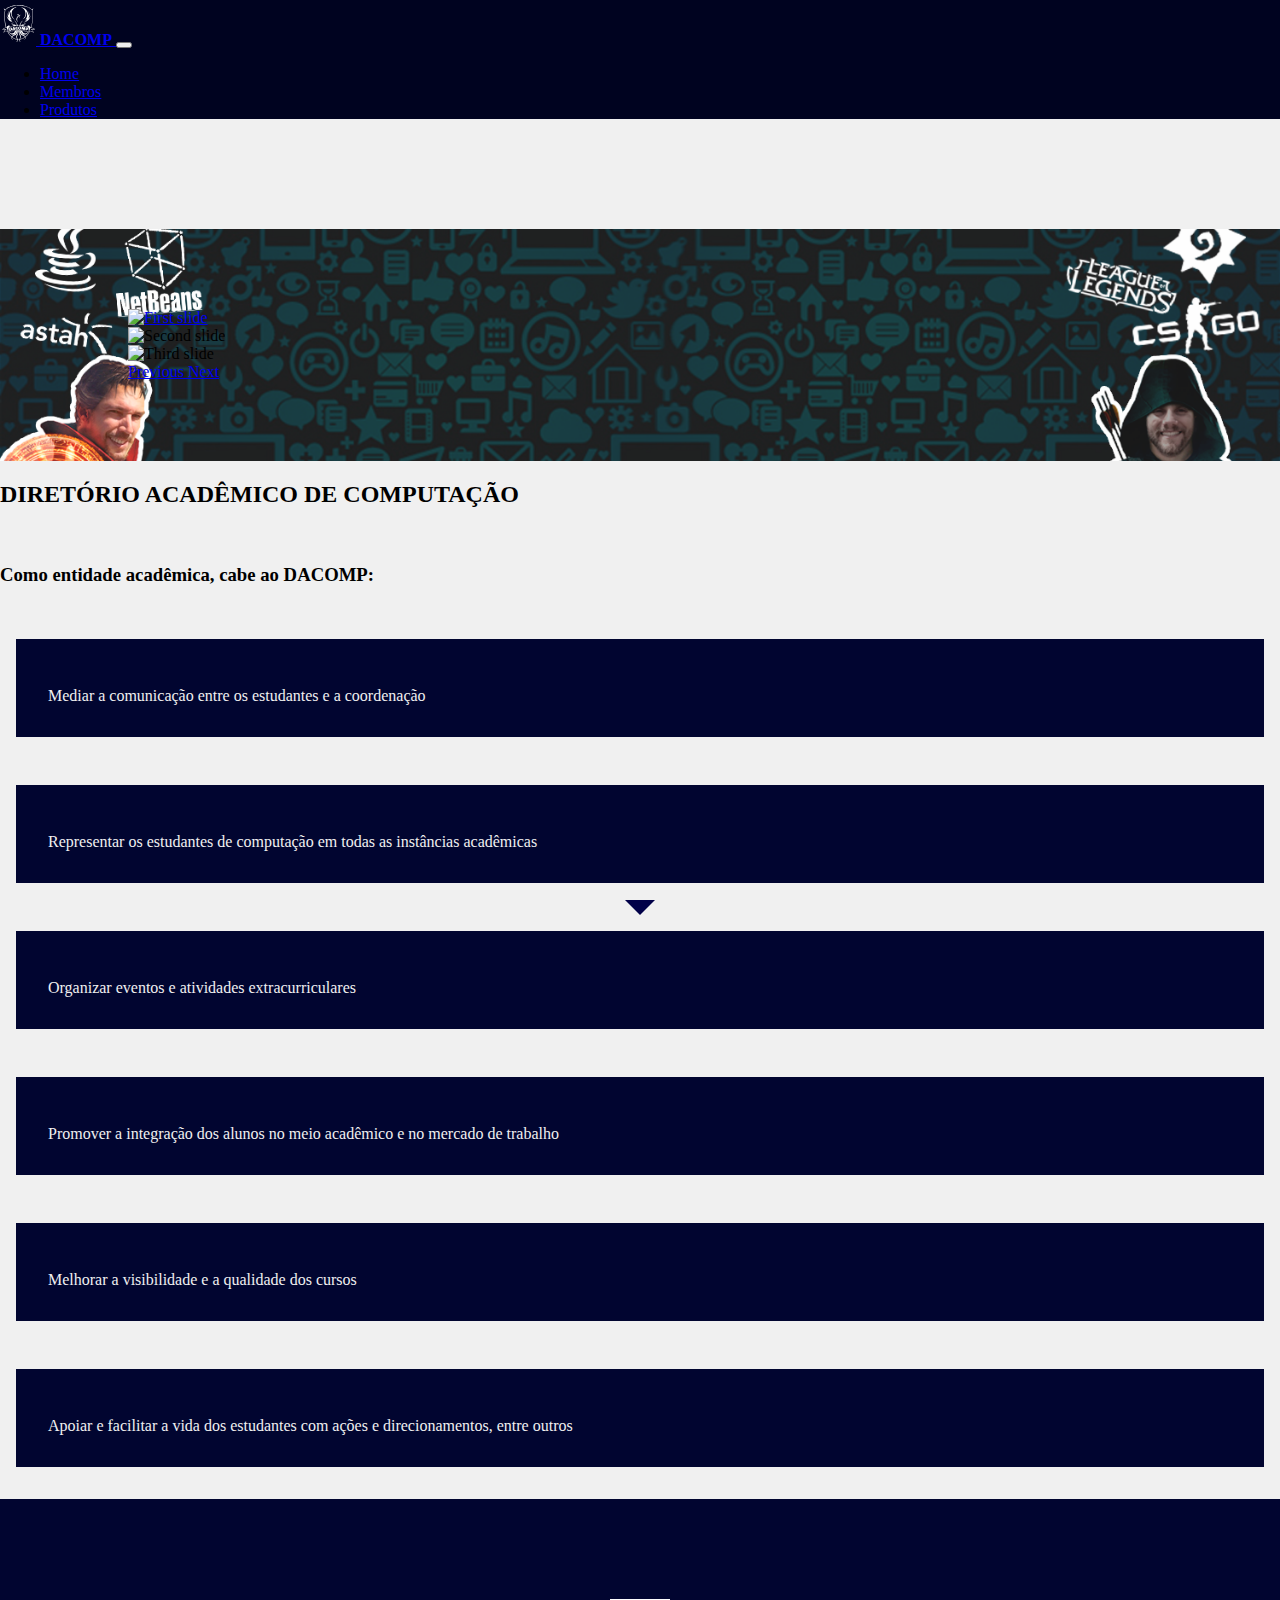
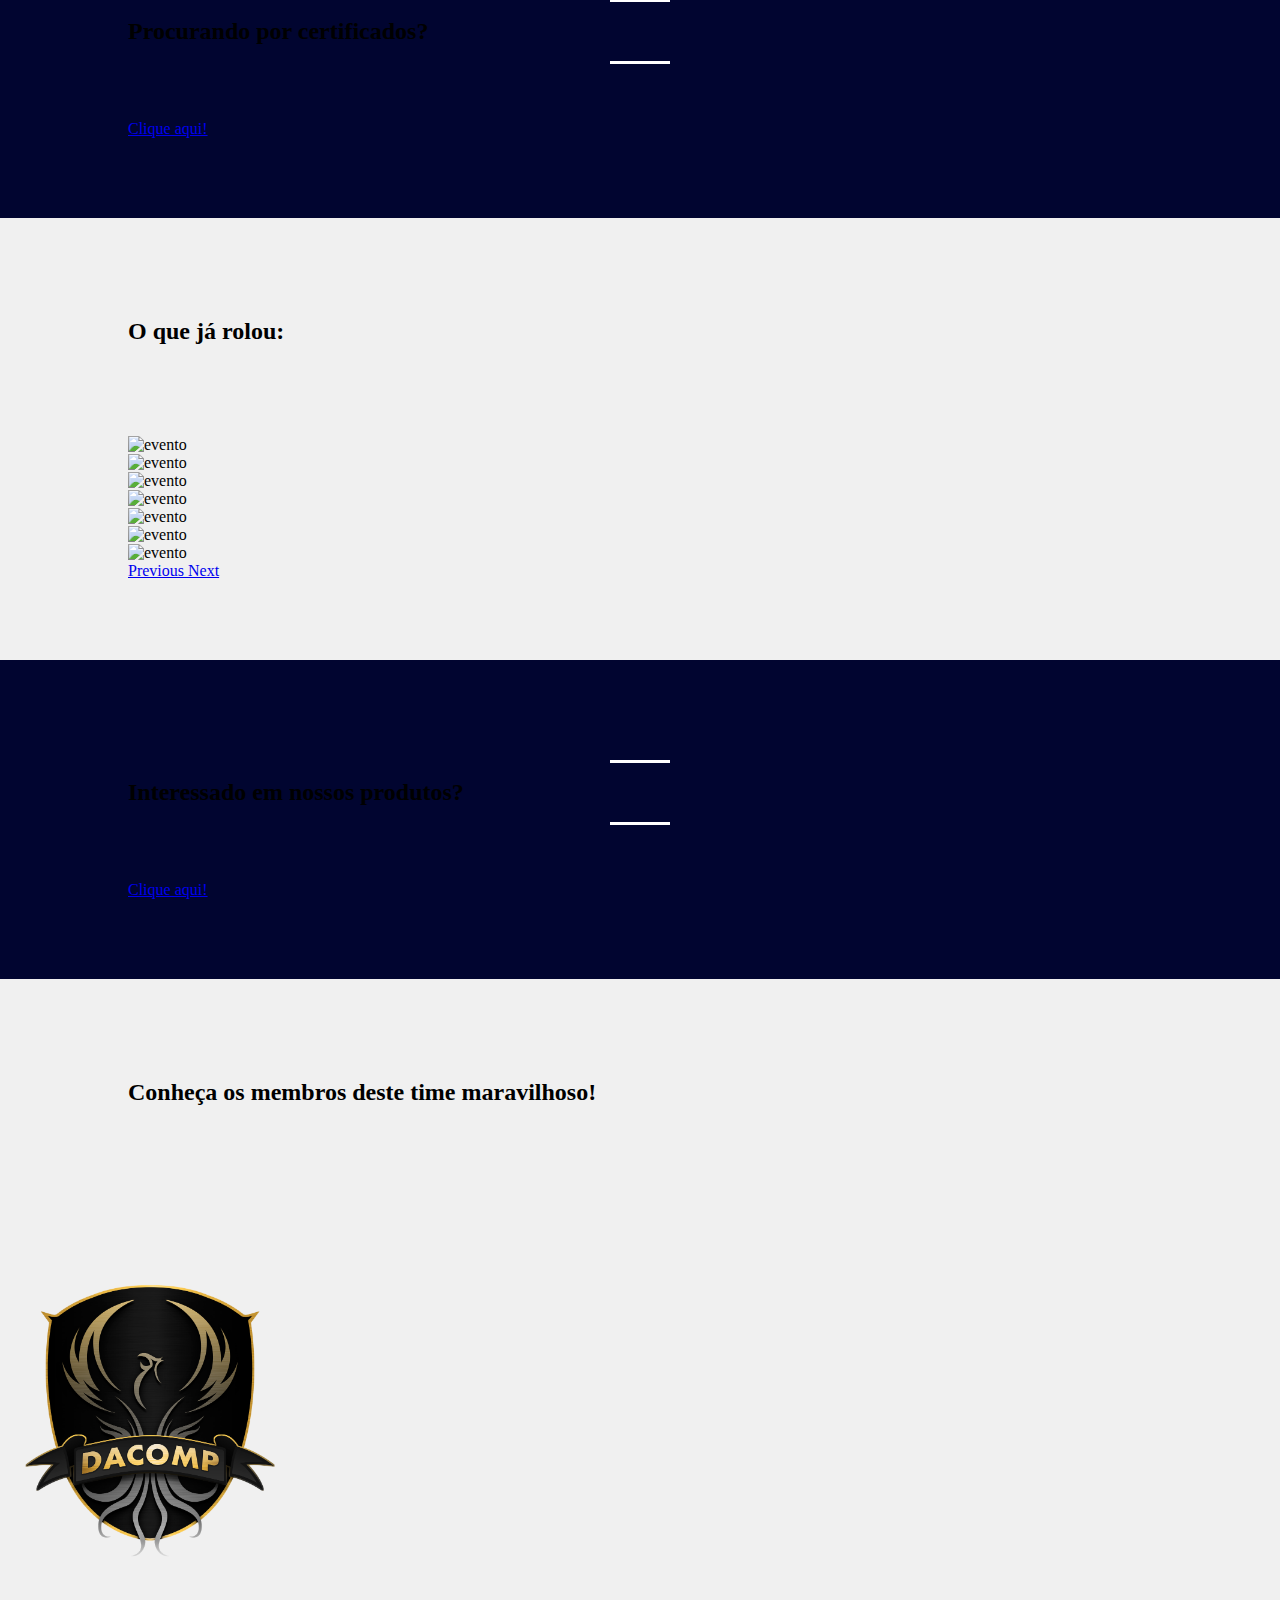
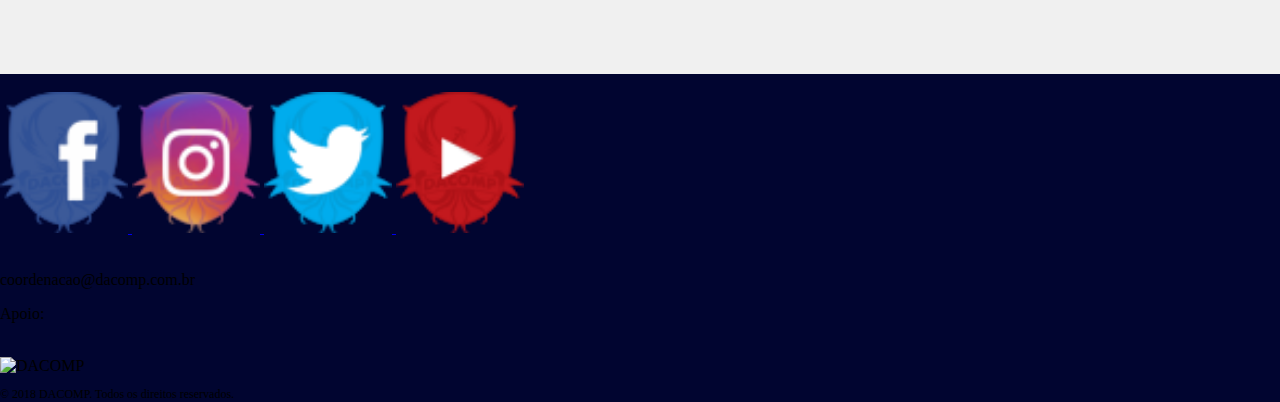
==== commit d71d94b5: "logo" ====
--- a/index.html
+++ b/index.html
@@ -200,10 +200,10 @@
         <h2 class="sdds-anken">Conheça os membros deste time maravilhoso!</h2>
 
         <a href="./members.html" class="">
-            <img src="https://scontent.fbfh3-1.fna.fbcdn.net/v/t1.0-9/27540267_2017302461619888_463208006147557317_n.png?_nc_cat=0&oh=52944bee3a2520a6849ba2758cf32c5f&oe=5C0450E1"
-                alt="" style="margin-bottom: 5%" class="img-fluid">
+            <img src="./assets/logo_dacomp_final.png"
+                alt="" style="margin-bottom: 5%; width: 300px;" class="img-fluid">
         </a>
-
+        
     </div>
 
     <!-- contatinhos rs hehe -->
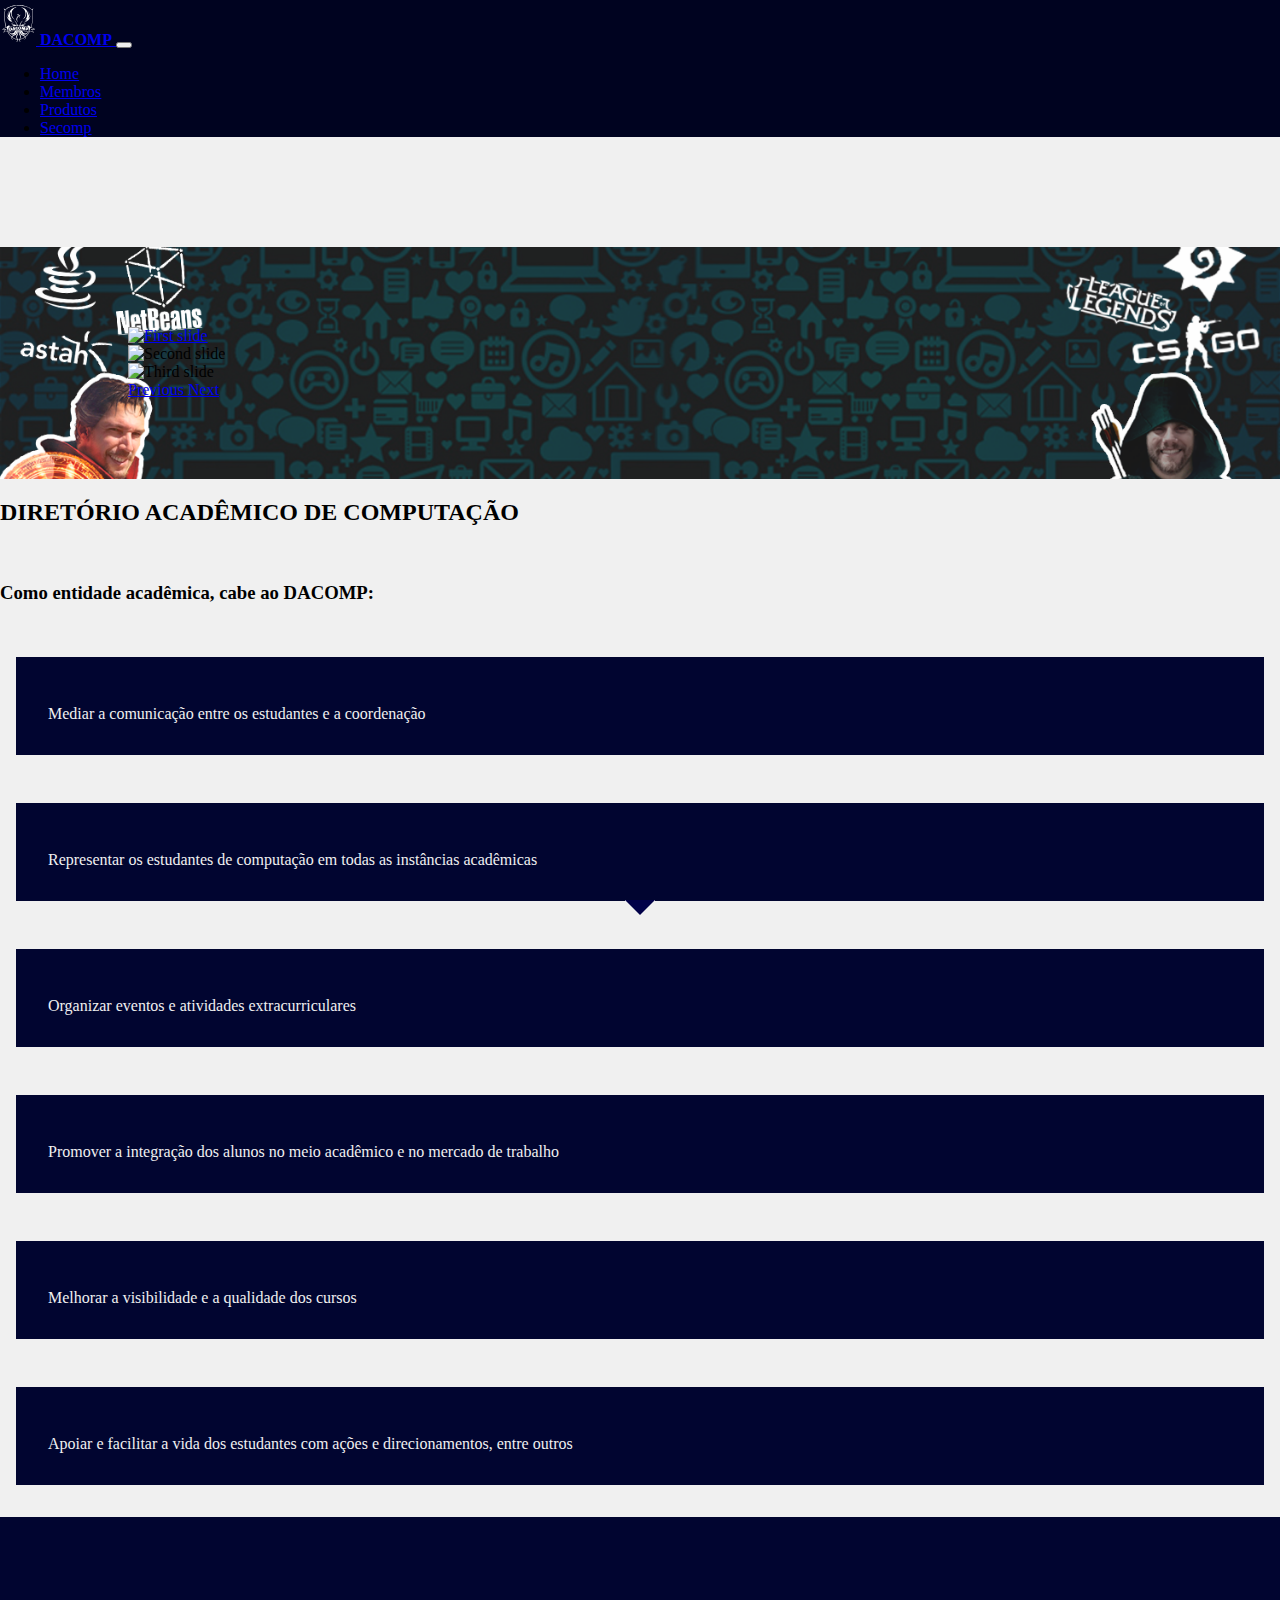
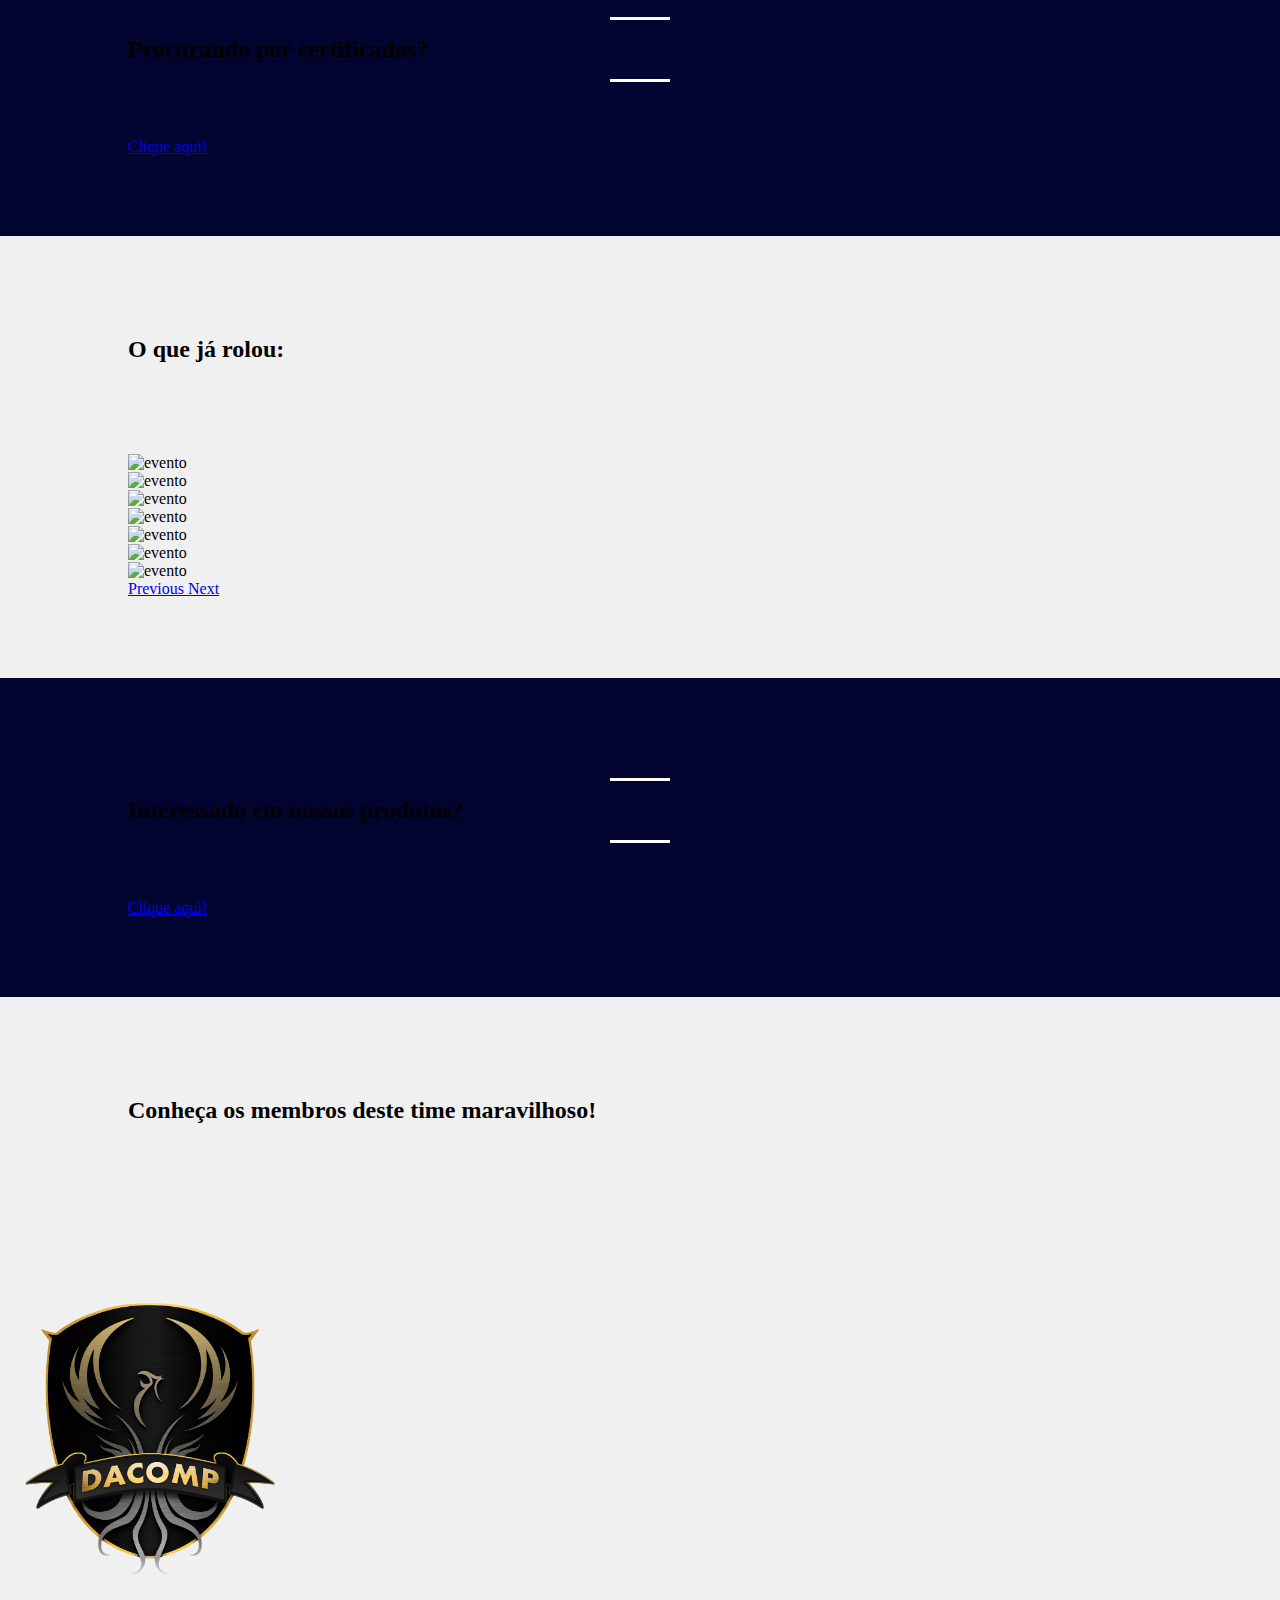
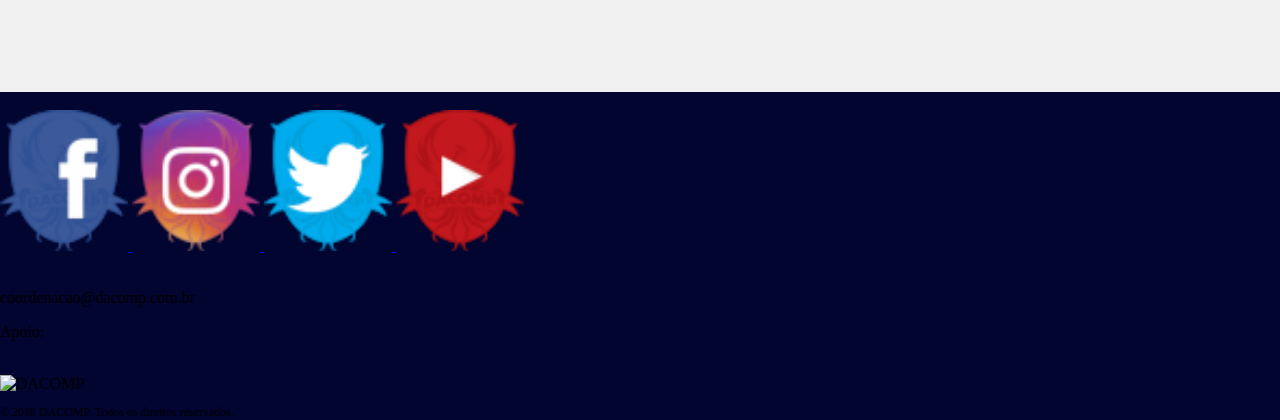
==== commit 8e382890: "secomp" ====
--- a/index.html
+++ b/index.html
@@ -38,6 +38,9 @@
                     <li class="nav-item">
                         <a class="nav-link" href="./products.html">Produtos</a>
                     </li>
+                    <li class="nav-item">
+                        <a class="nav-link" href="./secomp.html">Secomp</a>
+                    </li>
                 </ul>
             </div>
 
--- a/styles/styles.css
+++ b/styles/styles.css
@@ -1,22 +1,23 @@
-body, html {
+body,
+html {
     height: 100%;
     padding: 0;
     margin: 0;
 }
 
 .dacomp-is-the-best-da {
-    background-color: 	#f0f0f0;
+    background-color: #f0f0f0;
 }
 
 .card {
     background-color: white;
 }
 
-.pe-nes{
+.pe-nes {
     height: 93.75px;
 }
 
-.pncdd {    
+.pncdd {
     background: url("../assets/Capa_Anken_90.png") no-repeat center;
     background-size: cover;
     margin-bottom: 1rem;
@@ -27,20 +28,20 @@
     border-radius: 1%;
 }
 
-.sdds-anken{
+.sdds-anken {
     padding: 5rem 10%;
 }
 
-.galao{
+.galao {
     margin-bottom: 2rem;
     padding: 0 4rem;
 }
 
-.navbar{
+.navbar {
     background-color: black;
 }
 
-.pad-top{
+.pad-top {
     padding-top: 1rem;
 }
 
@@ -57,7 +58,7 @@
 .feitosa {
     box-shadow: 5px 7px 5px #444;
     padding: 0;
-    margin: 1rem;    
+    margin: 1rem;
 }
 
 .card {
@@ -75,16 +76,16 @@
     padding: 2rem 0;
 }
 
-hr {    
+hr {
     border: 0;
     height: 1px;
     background-image: linear-gradient(to right, rgba(0, 0, 0, 0), rgba(0, 0, 0, 0.75), rgba(0, 0, 0, 0));
 }
 
 .speech-bubble {
-    color: 	#f0f0f0;
+    color: #f0f0f0;
     padding: 2rem;
-    border: 1rem solid 	#f0f0f0;
+    border: 1rem solid #f0f0f0;
     margin-bottom: 1rem
 }
 
@@ -95,19 +96,16 @@
 .speech-bubble:after {
     content: '';
     position: absolute;
-
     width: 0;
     height: 0;
-
     border: 15px solid;
 }
 
 .speech-bubble-bottom:after {
     border-top-color: #010048;
-
     top: 100%;
     left: 50%;
-    margin-left: -15px;   
+    margin-left: -15px;
 }
 
 .ruaK {
@@ -153,7 +151,8 @@
     background-color: #000320;
 }
 
-.header-effect:before, .header-effect:after {
+.header-effect:before,
+.header-effect:after {
     content: "";
     display: block;
     width: 60px;
@@ -187,3 +186,31 @@
     max-height: 302px;
     max-width: 791px;
 }
+
+.secomp {
+    height: 100vh;
+    display: flex;
+    flex-direction: column;
+    justify-content: space-between;
+}
+
+.secomp-content {
+    height: 100%;
+    text-align: center;
+}
+
+.secomp-content>img {
+    width: 100%;
+    max-width: 500px;
+}
+
+.text-secomp>p {
+    max-width: 650px;
+    text-align: center;
+    margin: auto;
+    margin-bottom: 30px;
+}
+
+.text-secomp>h2 {
+    margin: 20px 0;
+}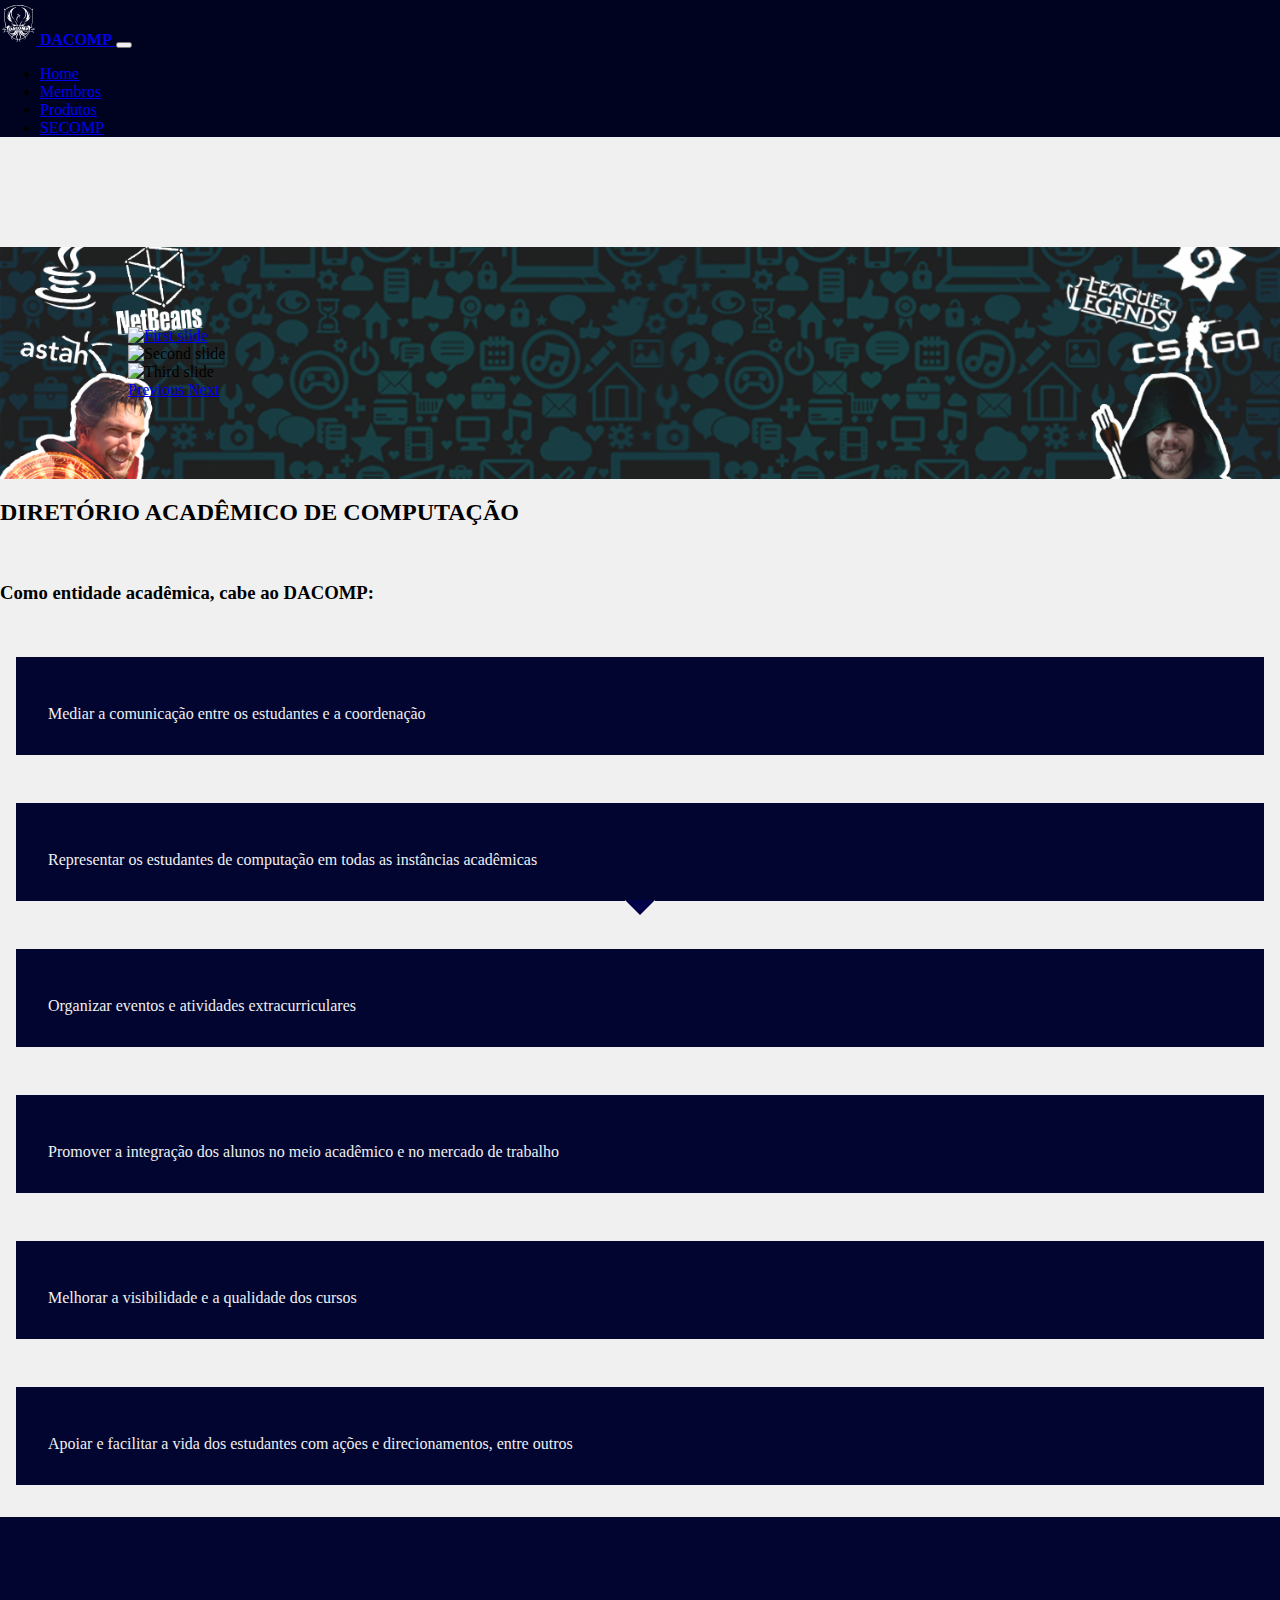
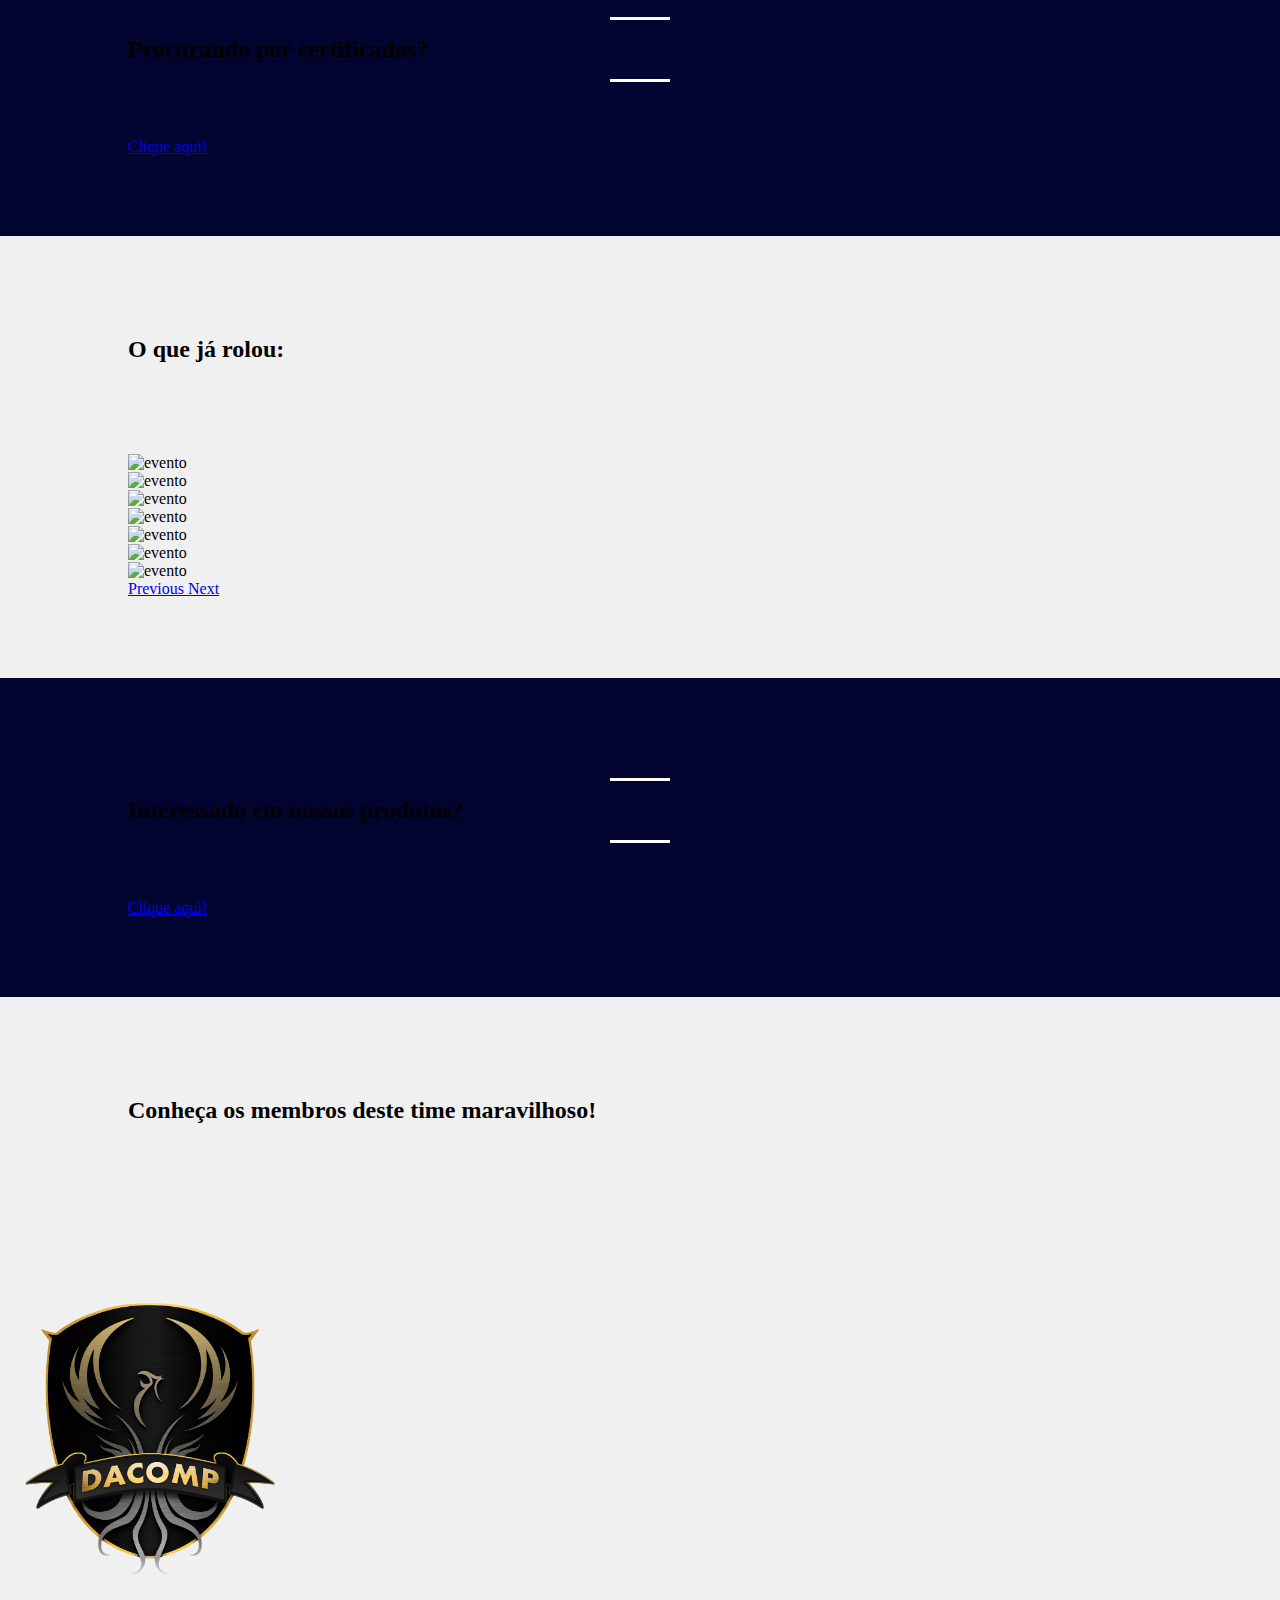
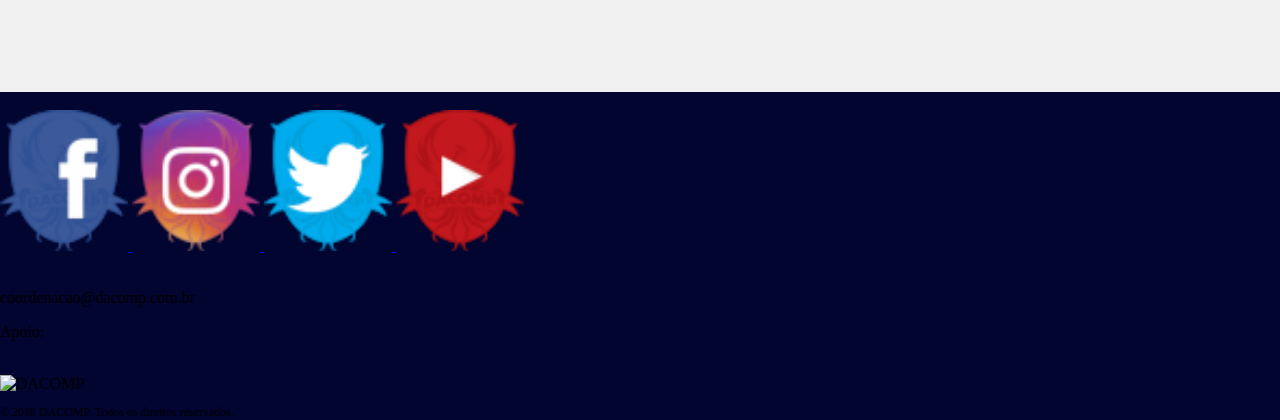
==== commit 9b4d5795: "ajuste" ====
--- a/index.html
+++ b/index.html
@@ -39,7 +39,7 @@
                         <a class="nav-link" href="./products.html">Produtos</a>
                     </li>
                     <li class="nav-item">
-                        <a class="nav-link" href="./secomp.html">Secomp</a>
+                        <a class="nav-link" href="./secomp.html">SECOMP</a>
                     </li>
                 </ul>
             </div>
--- a/styles/styles.css
+++ b/styles/styles.css
@@ -208,9 +208,6 @@
     max-width: 650px;
     text-align: center;
     margin: auto;
+    margin-top: 75px;
     margin-bottom: 30px;
 }
-
-.text-secomp>h2 {
-    margin: 20px 0;
-}